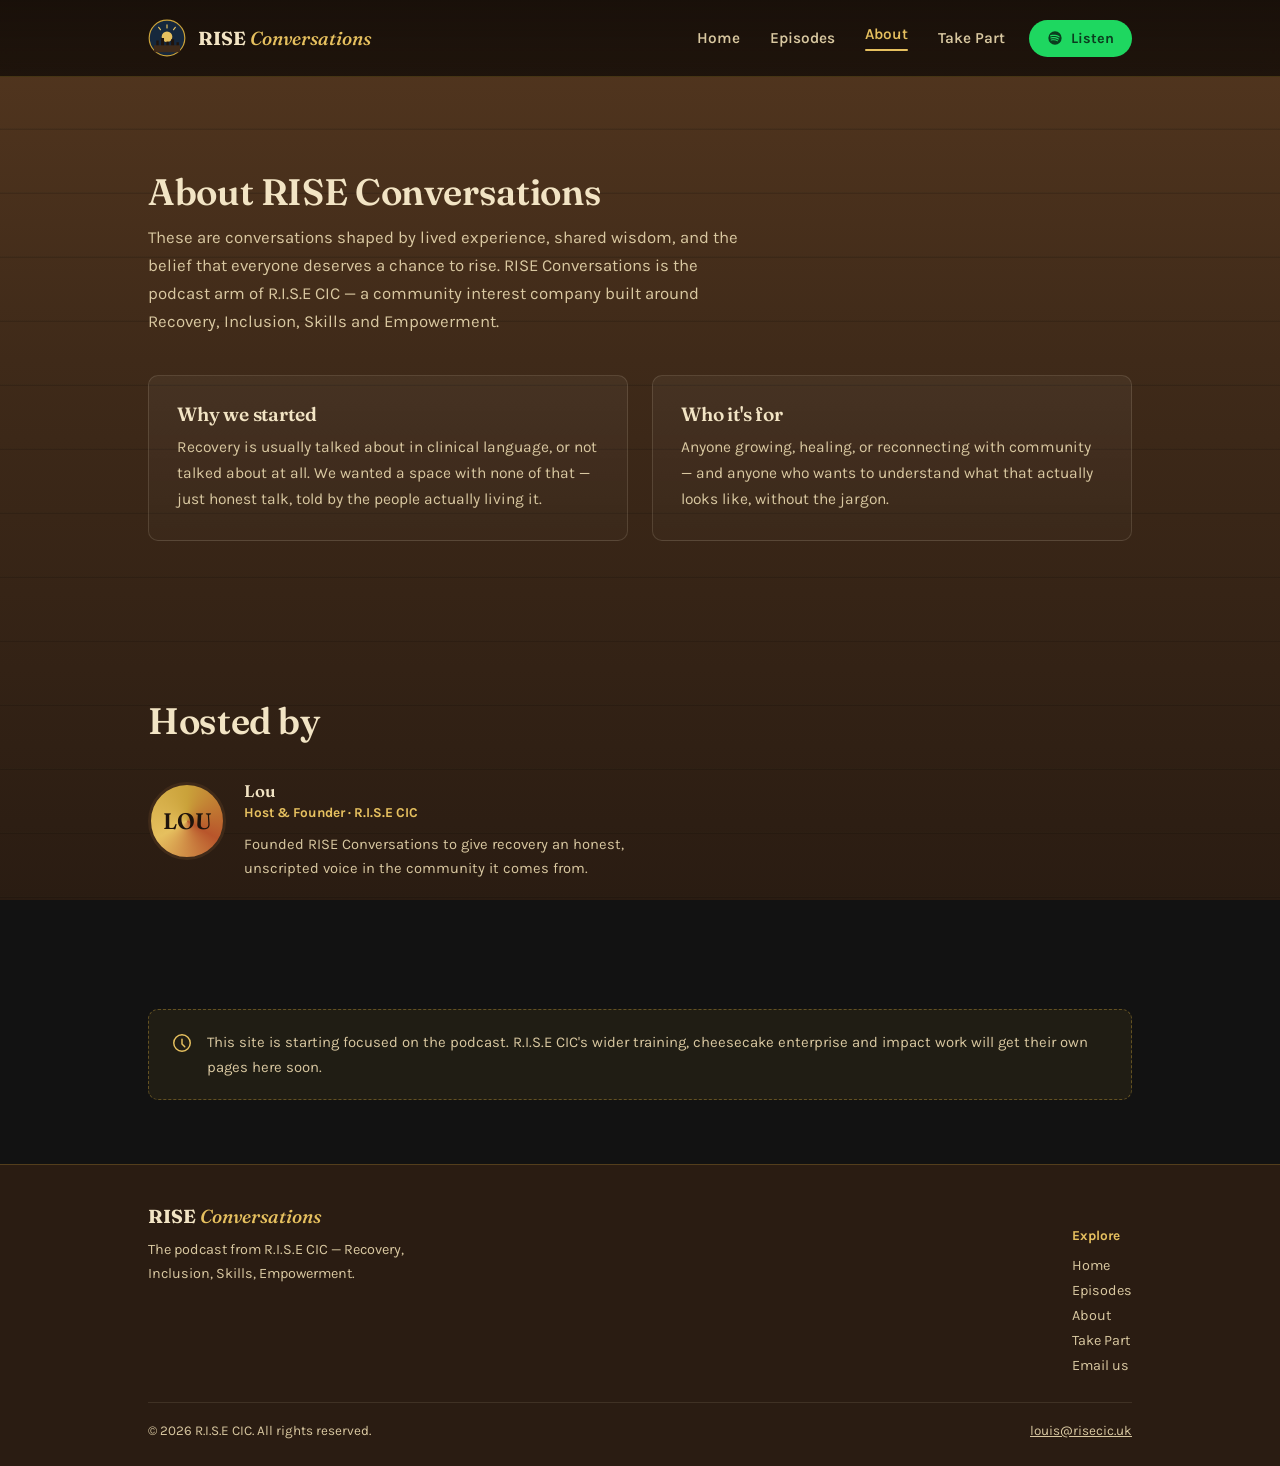
==== about/index.html @ b3a5d490 "Update podcast description to remove funding request and add Samaritans contact details (6aaffca33a9" ====
<!DOCTYPE html>
<html lang="en" style="color-scheme: dark;">
<head>
<meta charset="UTF-8">
<meta name="viewport" content="width=device-width, initial-scale=1, viewport-fit=cover">
<title>About — RISE Conversations</title>
<meta name="description" content="About RISE Conversations, the podcast from R.I.S.E CIC — why we started it, who it is for, and who hosts it.">
<meta property="og:type" content="website">
<meta property="og:title" content="About — RISE Conversations">
<meta property="og:description" content="About RISE Conversations, the podcast from R.I.S.E CIC — why we started it, who it is for, and who hosts it.">
<link rel="preconnect" href="https://fonts.googleapis.com">
<link rel="preconnect" href="https://fonts.gstatic.com" crossorigin>
<link href="https://fonts.googleapis.com/css2?family=Fraunces:opsz,wght@9..144,400;9..144,500;9..144,600;9..144,700&family=Karla:wght@400;500;600;700&display=swap" rel="stylesheet">
<link rel="stylesheet" href="/assets/site.css">
</head>
<body>

<header class="topnav">
  <div class="container nav-row">
    <a class="brandmark" href="/" aria-label="RISE Conversations home">
      <svg viewBox="0 0 64 64" fill="none" xmlns="http://www.w3.org/2000/svg" aria-hidden="true">
        <circle cx="32" cy="32" r="30" fill="#16283d" stroke="#caa23a" stroke-width="2"/>
        <circle cx="32" cy="30" r="9" fill="#e6c05f"/>
        <g stroke="#e6c05f" stroke-width="2" stroke-linecap="round">
          <line x1="32" y1="10" x2="32" y2="15"/><line x1="18" y1="14" x2="21" y2="18"/><line x1="46" y1="14" x2="43" y2="18"/>
        </g>
        <path d="M10 44 h44 v10 a2 2 0 0 1 -2 2 h-40 a2 2 0 0 1 -2 -2 z" fill="#3f2a19"/>
        <path d="M14 44 v-8 h4 v8 M22 44 v-12 h5 v12 M31 44 v-6 h4 v6 M39 44 v-10 h5 v10 M48 44 v-5 h4 v5" fill="#20140c"/>
      </svg>
      <span class="brand-word">RISE <em>Conversations</em></span>
    </a>
    <button class="burger" id="burgerBtn" aria-label="Open menu" aria-expanded="false"><span></span><span></span><span></span></button>
    <nav class="links" id="navLinks" aria-label="Main">
      <a class="navlink" href="/">Home</a>
      <a class="navlink" href="/episodes/">Episodes</a>
      <a class="navlink" href="/about/" aria-current="page">About</a>
      <a class="navlink" href="/take-part/">Take Part</a>
      <a class="nav-cta" href="/episodes/">
        <svg width="16" height="16" viewBox="0 0 24 24" fill="currentColor"><path d="M12 2a10 10 0 1 0 0 20 10 10 0 0 0 0-20zm4.6 14.5c-.2.3-.6.4-.9.2-2.5-1.5-5.6-1.8-9.3-1-.4.1-.7-.2-.8-.5-.1-.4.2-.7.5-.8 4-.9 7.5-.5 10.3 1.2.3.2.4.6.2.9zm1.2-2.7c-.2.4-.7.5-1.1.3-2.9-1.8-7.3-2.3-10.7-1.3-.4.1-.9-.1-1-.5-.1-.4.1-.9.5-1 3.9-1.2 8.7-.6 12 1.4.4.2.5.7.3 1.1zm.1-2.8C14.2 8.9 8.9 8.7 5.7 9.7c-.5.2-1-.1-1.2-.6-.2-.5.1-1 .6-1.2 3.7-1.1 9.6-.9 13.4 1.4.5.3.6.9.3 1.4-.3.4-.9.5-1.4.3z"/></svg>
        Listen
      </a>
    </nav>
  </div>
</header>

<main>
<div class="page" data-page="about">
<section>
    <div class="container">
      <div class="section-head">
        <h2>About RISE Conversations</h2>
        <p class="measure">These are conversations shaped by lived experience, shared wisdom, and the belief that everyone deserves a chance to rise. RISE Conversations is the podcast arm of R.I.S.E CIC — a community interest company built around Recovery, Inclusion, Skills and Empowerment.</p>
      </div>
      <div class="grid-2">
        <div class="card">
          <h3>Why we started</h3>
          <p>Recovery is usually talked about in clinical language, or not talked about at all. We wanted a space with none of that — just honest talk, told by the people actually living it.</p>
        </div>
        <div class="card">
          <h3>Who it's for</h3>
          <p>Anyone growing, healing, or reconnecting with community — and anyone who wants to understand what that actually looks like, without the jargon.</p>
        </div>
      </div>
    </div>
  </section>

  <section class="section-tight">
    <div class="container">
      <div class="section-head"><h2>Hosted by</h2></div>
      <div class="team-grid single">
        <div class="team-card">
          <div class="avatar">LOU</div>
          <div>
            <h4>Lou</h4>
            <p class="role">Host &amp; Founder · R.I.S.E CIC</p>
            <p class="bio">Founded RISE Conversations to give recovery an honest, unscripted voice in the community it comes from.</p>
          </div>
        </div>
      </div>
    </div>
  </section>

  <section class="section-tight">
    <div class="container">
      <div class="roadmap-note">
        <svg viewBox="0 0 24 24" fill="none" stroke="currentColor" stroke-width="1.6"><path d="M12 8v5l3 3M21 12a9 9 0 1 1-18 0 9 9 0 0 1 18 0z" stroke-linecap="round" stroke-linejoin="round"/></svg>
        <p>This site is starting focused on the podcast. R.I.S.E CIC's wider training, cheesecake enterprise and impact work will get their own pages here soon.</p>
      </div>
    </div>
  </section>
</div>
</main>

<footer>
  <div class="container">
    <div class="footer-top">
      <div class="footer-brand">
        <span class="brand-word">RISE <em>Conversations</em></span>
        <p>The podcast from R.I.S.E CIC — Recovery, Inclusion, Skills, Empowerment.</p>
      </div>
      <div class="footer-col">
        <h5>Explore</h5>
        <a href="/">Home</a>
        <a href="/episodes/">Episodes</a>
        <a href="/about/">About</a>
        <a href="/take-part/">Take Part</a>
        <a href="mailto:louis@risecic.uk">Email us</a>
      </div>
    </div>
    <div class="footer-bottom">
      <span>© 2026 R.I.S.E CIC. All rights reserved.</span>
      <a href="mailto:louis@risecic.uk" style="color:inherit;">louis@risecic.uk</a>
    </div>
  </div>
</footer>

<script src="/assets/site.js"></script>
</body>
</html>
---- assets/site.css ----
:root{
    --wood-1:#2a1c12; --wood-2:#3f2a19; --wood-3:#54371f;
    --cream:#f2e4c4; --cream-dim:#d9c8a1;
    --gold:#caa23a; --gold-bright:#e6c05f;
    --navy:#16283d; --navy-2:#1f3c5c;
    --ember:#b8552b; --ember-bright:#d97a44;
    --ink:#20140c; --paper:#f7f0dd; --paper-ink:#2b2015;
    --radius-s:4px; --radius-m:10px;
    --serif:'Fraunces', Georgia, 'Times New Roman', serif;
    --sans:'Karla', -apple-system, BlinkMacSystemFont, 'Segoe UI', sans-serif;
    --maxw:1080px;
  }
  *,*::before,*::after{box-sizing:border-box;}
  html{scroll-behavior:smooth; scroll-padding-top: calc(84px + env(safe-area-inset-top,0px));}
  body{
    margin:0; font-family:var(--sans); color:var(--cream);
    background-image:
      repeating-linear-gradient(180deg, rgba(0,0,0,0.14) 0 2px, transparent 2px 64px),
      repeating-linear-gradient(180deg, rgba(255,205,120,0.035) 0 1px, transparent 1px 64px),
      linear-gradient(180deg, var(--wood-3), var(--wood-2) 40%, var(--wood-1));
    background-attachment:fixed;
    padding-top: env(safe-area-inset-top,0px);
    padding-bottom: env(safe-area-inset-bottom,0px);
    -webkit-font-smoothing:antialiased;
  }
  img{max-width:100%; display:block;}
  a{color:inherit;}
  button{font-family:inherit;}
  ::selection{background:var(--gold); color:var(--ink);}
  h1,h2,h3,h4{font-family:var(--serif); font-weight:600; line-height:1.1; margin:0; color:var(--cream); letter-spacing:-0.01em;}
  p{margin:0; line-height:1.65;}
  .measure{max-width:60ch;}
  .container{max-width:var(--maxw); margin:0 auto; padding:0 clamp(20px,5vw,48px);}

  header.topnav{
    position:fixed; top:0; left:0; right:0; z-index:100;
    padding-top:env(safe-area-inset-top,0px);
    background:linear-gradient(180deg, rgba(20,13,8,0.92), rgba(20,13,8,0.82));
    backdrop-filter:blur(8px); border-bottom:1px solid rgba(202,162,58,0.25);
  }
  .nav-row{display:flex; align-items:center; justify-content:space-between; height:76px;}
  .brandmark{display:flex; align-items:center; gap:12px; background:none; border:none; cursor:pointer; text-decoration:none;}
  .brandmark svg{width:38px; height:38px; flex:none;}
  .brand-word{font-family:var(--serif); font-weight:700; font-size:1.18rem; color:var(--cream);}
  .brand-word em{font-style:italic; color:var(--gold-bright); font-weight:500;}

  nav.links{display:flex; align-items:center; gap:2px;}
  nav.links a.navlink{
    background:none; border:none; color:var(--cream-dim); text-decoration:none; font-size:0.96rem; font-weight:600;
    padding:10px 14px; border-radius:var(--radius-s); cursor:pointer; transition:color .15s,background .15s;
  }
  nav.links a.navlink:hover{color:var(--cream); background:rgba(255,255,255,0.06);}
  nav.links a.navlink[aria-current="page"]{color:var(--gold-bright);}
  nav.links a.navlink[aria-current="page"]::after{content:""; display:block; height:2px; margin-top:6px; border-radius:2px; background:var(--gold-bright);}
  .nav-cta{background:#1ed760; color:#0b3d1f; border:none; text-decoration:none; padding:10px 18px; border-radius:20px; font-weight:700; font-size:0.9rem; cursor:pointer; margin-left:8px; display:inline-flex; align-items:center; gap:8px; transition:transform .15s, background .15s;}
  .nav-cta:hover{transform:translateY(-1px); background:#23e46a;}
  .burger{display:none; background:none; border:none; padding:8px; cursor:pointer;}
  .burger span{display:block; width:24px; height:2px; background:var(--cream); margin:5px 0; border-radius:2px;}
  @media (max-width:860px){
    nav.links{position:fixed; top:76px; left:0; right:0; bottom:0; background:var(--wood-1); flex-direction:column; align-items:stretch; padding:16px; gap:4px; transform:translateX(100%); transition:transform .25s ease; overflow-y:auto;}
    nav.links.open{transform:translateX(0);}
    nav.links a.navlink{text-align:left; padding:14px 12px; font-size:1.05rem;}
    .nav-cta{margin:10px 12px 0; justify-content:center;}
    .burger{display:block;}
  }

  main{padding-top:76px;}
  .page{display:block; animation:fadein .35s ease;}
  @keyframes fadein{from{opacity:0; transform:translateY(6px);} to{opacity:1; transform:translateY(0);}}
  section{padding:clamp(48px,8vw,96px) 0;}
  .section-tight{padding:clamp(36px,6vw,64px) 0;}

  .eyebrow-mission{display:flex; flex-wrap:wrap; gap:10px 18px; align-items:center; font-weight:700; font-size:0.96rem; color:var(--gold-bright);}
  .eyebrow-mission .dot{color:var(--ember-bright); font-weight:400;}

  .hero{display:grid; grid-template-columns:1.1fr 0.9fr; gap:52px; align-items:center; padding-top:clamp(48px,8vw,96px);}
  @media (max-width:880px){ .hero{grid-template-columns:1fr; text-align:center;} .hero .eyebrow-mission{justify-content:center;} }
  .hero h1{font-size:clamp(2.2rem,4.4vw,3.3rem); margin-top:16px;}
  .hero .sub{margin-top:18px; font-size:1.1rem; color:var(--cream-dim);}
  .hero .sub2{margin-top:14px; font-size:1rem; color:var(--cream-dim); font-style:italic;}
  .cta-row{display:flex; flex-wrap:wrap; gap:14px; margin-top:30px;}
  @media (max-width:880px){ .cta-row{justify-content:center;} }

  .btn{display:inline-flex; align-items:center; gap:9px; padding:14px 24px; border-radius:var(--radius-s); font-weight:700; font-size:1rem; text-decoration:none; border:none; cursor:pointer; transition:transform .15s,background .15s,box-shadow .15s;}
  .btn-spotify{background:#1ed760; color:#0b3d1f; border-radius:26px;}
  .btn-spotify:hover{background:#23e46a; transform:translateY(-2px);}
  .btn-outline{background:transparent; color:var(--cream); border:1.5px solid rgba(242,228,196,0.45);}
  .btn-outline:hover{border-color:var(--gold-bright); color:var(--gold-bright);}
  .btn-navy{background:var(--navy-2); color:var(--cream);}
  .btn-navy:hover{background:#2a4d74; transform:translateY(-2px);}

  .emblem-wrap{display:flex; justify-content:center;}
  .emblem-wrap svg{width:min(340px,78vw); height:auto;}

  .band{background:var(--navy); border-top:1px solid rgba(202,162,58,0.35); border-bottom:1px solid rgba(202,162,58,0.35); padding:16px 0;}
  .band .container{display:flex; flex-wrap:wrap; justify-content:center; gap:10px 20px; font-family:var(--serif); font-weight:600; font-size:0.98rem; text-align:center;}
  .band .container span.sep{color:var(--gold);}

  .section-head{max-width:620px; margin-bottom:40px;}
  .section-head h2{font-size:clamp(1.7rem,3vw,2.3rem);}
  .section-head p{margin-top:12px; color:var(--cream-dim); font-size:1.05rem;}

  .grid-3{display:grid; grid-template-columns:repeat(3,1fr); gap:24px;}
  .grid-2{display:grid; grid-template-columns:repeat(2,1fr); gap:24px;}
  @media (max-width:800px){ .grid-3{grid-template-columns:1fr;} .grid-2{grid-template-columns:1fr;} }

  .card{background:linear-gradient(180deg, rgba(255,255,255,0.045), rgba(255,255,255,0.015)); border:1px solid rgba(242,228,196,0.14); border-radius:var(--radius-m); padding:28px;}
  .card h3{font-size:1.2rem; margin-bottom:10px;}
  .card p{color:var(--cream-dim); font-size:0.97rem;}

  .quote-card{background:var(--wood-1); border:1px solid rgba(202,162,58,0.22); border-radius:var(--radius-m); padding:30px;}
  .quote-card p.quote{font-family:var(--serif); font-style:italic; font-size:1.15rem; color:var(--paper); line-height:1.5;}

  .player{background:var(--navy); border-radius:var(--radius-m); padding:26px; border:1px solid rgba(202,162,58,0.3);}
  .player-top{display:flex; align-items:center; gap:16px;}
  .play-btn{width:54px; height:54px; border-radius:50%; text-decoration:none; background:var(--ember); border:none; color:var(--paper); display:flex; align-items:center; justify-content:center; cursor:pointer; flex:none; transition:background .15s, transform .15s;}
  .play-btn:hover{background:var(--ember-bright); transform:scale(1.05);}
  .player-meta .live{font-size:0.76rem; font-weight:700; color:var(--ember-bright); letter-spacing:0.06em;}
  .player-meta h4{font-size:1.1rem; margin-top:2px;}
  .player-meta p{font-size:0.87rem; color:var(--cream-dim);}
  .waveform{display:flex; align-items:flex-end; gap:3px; height:32px; margin-top:18px;}
  .waveform span{width:4px; background:var(--gold); opacity:0.55; border-radius:2px;}

  .episode-card{
    display:grid; grid-template-columns:64px 1fr auto; gap:18px; align-items:center;
    padding:20px; border-radius:var(--radius-m); background:rgba(255,255,255,0.035);
    border:1px solid rgba(242,228,196,0.12); margin-bottom:12px;
  }
  @media (max-width:640px){ .episode-card{grid-template-columns:48px 1fr; grid-template-areas:"art title" "art actions";} }
  .ep-num{font-family:var(--serif); font-size:1.7rem; color:var(--gold-bright); text-align:center;}
  .ep-num.intro{font-family:var(--sans); font-size:0.8rem; font-weight:700; letter-spacing:0.08em; text-transform:uppercase;}
  .ep-title{font-weight:700; font-size:1.05rem;}
  .ep-desc{font-size:0.92rem; color:var(--cream-dim); margin-top:4px;}
  .ep-meta{font-size:0.82rem; color:var(--gold-bright); margin-top:6px;}
  .ep-actions{display:flex; gap:10px; align-items:center;}
  .ep-play{width:40px; height:40px; border-radius:50%; background:var(--ember); border:none; color:var(--paper); cursor:pointer; display:flex; align-items:center; justify-content:center; flex:none; text-decoration:none;}
  .ep-play:hover{background:var(--ember-bright);}

  .paper{background:var(--paper); color:var(--paper-ink); border-radius:var(--radius-m);}
  .paper h2, .paper h3{color:var(--paper-ink);}
  .paper p{color:#4a3d2c;}

  .team-grid{display:grid; grid-template-columns:repeat(2,1fr); gap:26px;}
  .team-grid.single{grid-template-columns:minmax(0,520px);}
  @media (max-width:700px){ .team-grid{grid-template-columns:1fr;} }
  .team-card{display:flex; gap:18px; align-items:flex-start;}
  .avatar{width:78px; height:78px; border-radius:50%; flex:none; display:flex; align-items:center; justify-content:center; font-family:var(--serif); font-size:1.4rem; font-weight:600; color:var(--ink); background:conic-gradient(var(--gold), var(--ember), var(--gold-bright), var(--gold)); border:3px solid var(--wood-2);}
  .team-card h4{font-size:1.05rem;}
  .team-card .role{color:var(--gold-bright); font-size:0.85rem; font-weight:700; margin-top:2px;}
  .team-card p.bio{margin-top:8px; font-size:0.92rem; color:var(--cream-dim);}

  footer{background:var(--wood-1); border-top:1px solid rgba(202,162,58,0.25); padding:40px 0 28px;}
  .footer-top{display:flex; flex-wrap:wrap; justify-content:space-between; gap:28px; padding-bottom:24px; border-bottom:1px solid rgba(242,228,196,0.1);}
  .footer-brand p{color:var(--cream-dim); font-size:0.9rem; margin-top:10px; max-width:320px;}
  .footer-col h5{font-size:0.85rem; color:var(--gold-bright); font-weight:700; margin-bottom:10px;}
  .footer-col a{display:block; color:var(--cream-dim); font-size:0.9rem; padding:4px 0; text-decoration:none;}
  .footer-col a:hover{color:var(--cream); text-decoration:underline;}
  .footer-bottom{display:flex; justify-content:space-between; flex-wrap:wrap; gap:10px; padding-top:20px; font-size:0.84rem; color:var(--cream-dim);}

  .steps{list-style:none; margin:0; padding:0; display:grid; gap:14px;}
  .step{display:grid; grid-template-columns:auto 1fr; gap:18px; align-items:flex-start; background:rgba(255,255,255,0.035); border:1px solid rgba(242,228,196,0.12); border-radius:var(--radius-m); padding:22px 24px;}
  .step-num{width:38px; height:38px; border-radius:50%; flex:none; display:flex; align-items:center; justify-content:center; font-family:var(--serif); font-weight:700; font-size:1.05rem; color:var(--ink); background:var(--gold-bright);}
  .step h4{font-size:1.05rem;}
  .step p{margin-top:6px; font-size:0.95rem; color:var(--cream-dim);}
  @media (max-width:640px){ .step{gap:14px; padding:20px;} }

  .roadmap-note{display:flex; gap:14px; align-items:flex-start; background:rgba(202,162,58,0.08); border:1px dashed rgba(202,162,58,0.4); border-radius:var(--radius-m); padding:20px 22px;}
  .roadmap-note svg{flex:none; width:22px; height:22px; color:var(--gold-bright); margin-top:2px;}
  .roadmap-note p{font-size:0.93rem; color:var(--cream-dim);}
  .roadmap-note p a{color:var(--gold-bright); font-weight:700; text-decoration:none; white-space:nowrap;}
  .roadmap-note p a:hover{text-decoration:underline;}

  :focus-visible{outline:2px solid var(--gold-bright); outline-offset:2px;}
  @media (prefers-reduced-motion:reduce){ *{animation-duration:.01ms !important; transition-duration:.01ms !important;} html{scroll-behavior:auto;} }
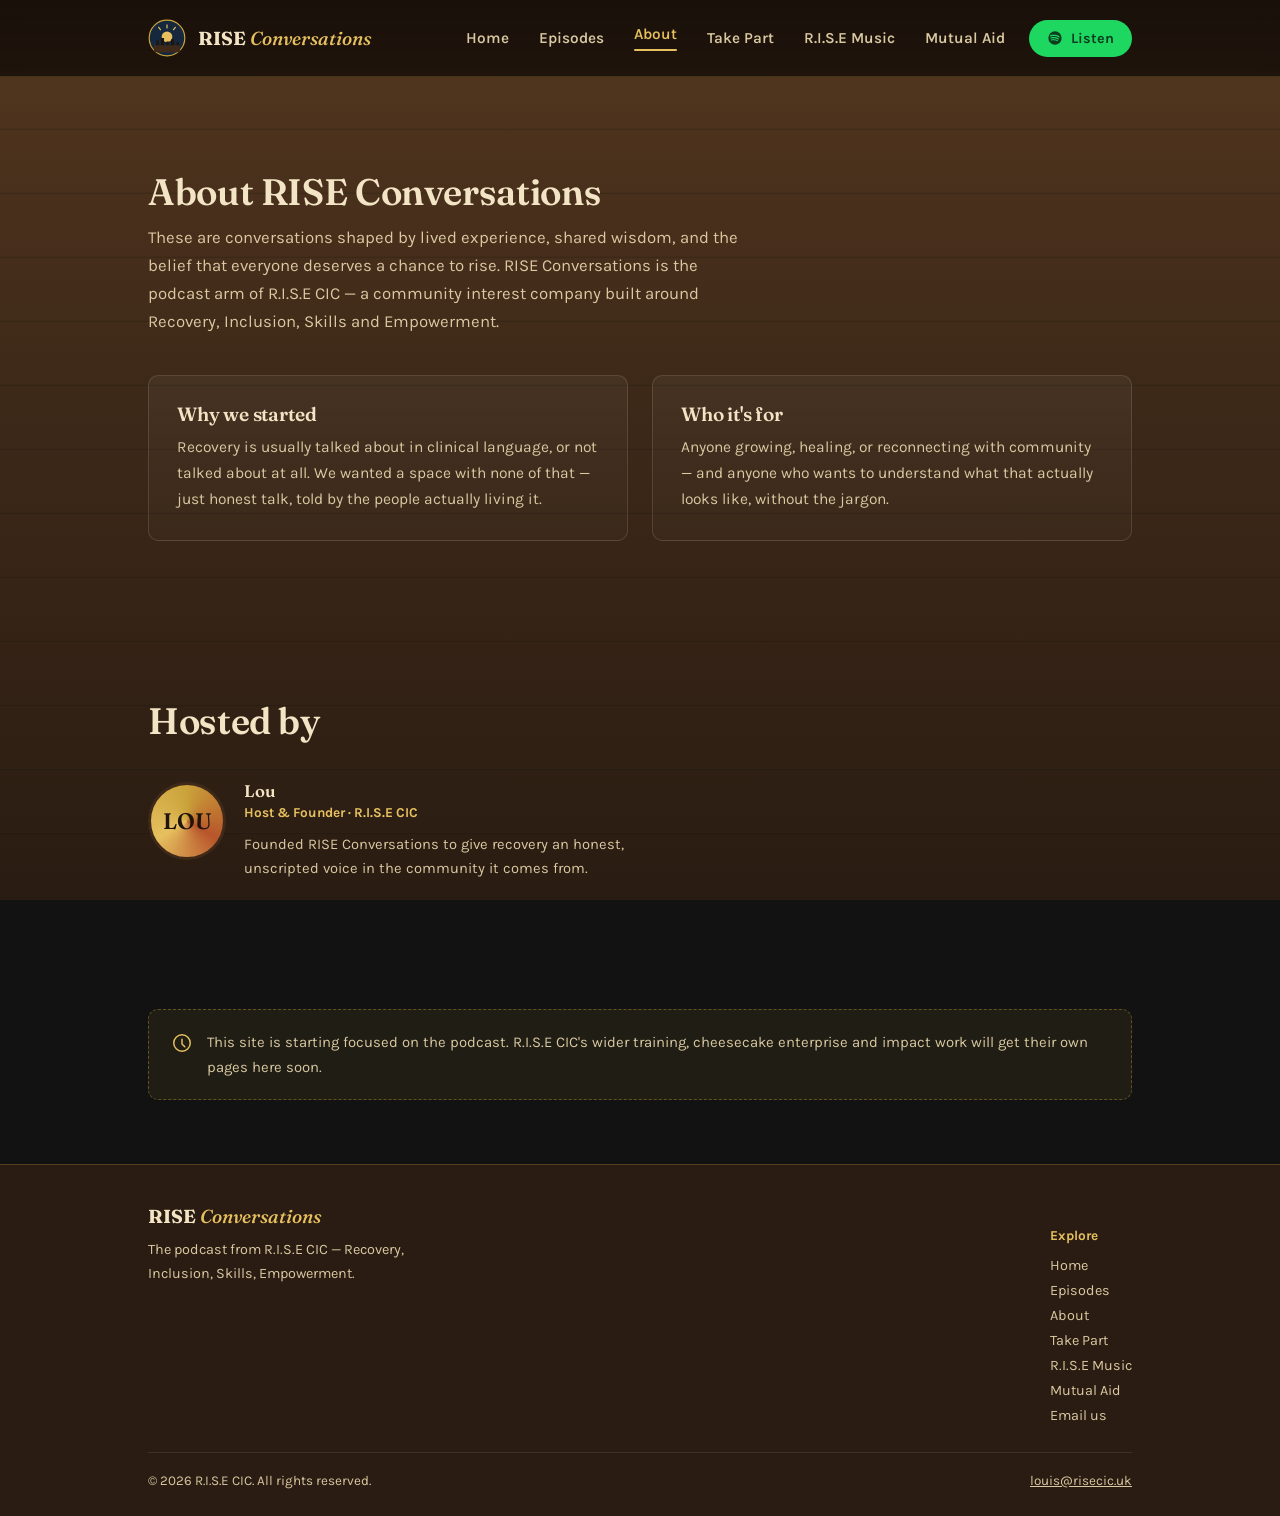
==== commit fc3d5a52: "Add a "Mutual Aid" page with addiction recovery and support links (6ab51074c9870a41269d74d8)" ====
--- a/about/index.html
+++ b/about/index.html
@@ -35,6 +35,8 @@
       <a class="navlink" href="/episodes/">Episodes</a>
       <a class="navlink" href="/about/" aria-current="page">About</a>
       <a class="navlink" href="/take-part/">Take Part</a>
+      <a class="navlink" href="/rise-music/">R.I.S.E Music</a>
+      <a class="navlink" href="/mutual-aid/">Mutual Aid</a>
       <a class="nav-cta" href="/episodes/">
         <svg width="16" height="16" viewBox="0 0 24 24" fill="currentColor"><path d="M12 2a10 10 0 1 0 0 20 10 10 0 0 0 0-20zm4.6 14.5c-.2.3-.6.4-.9.2-2.5-1.5-5.6-1.8-9.3-1-.4.1-.7-.2-.8-.5-.1-.4.2-.7.5-.8 4-.9 7.5-.5 10.3 1.2.3.2.4.6.2.9zm1.2-2.7c-.2.4-.7.5-1.1.3-2.9-1.8-7.3-2.3-10.7-1.3-.4.1-.9-.1-1-.5-.1-.4.1-.9.5-1 3.9-1.2 8.7-.6 12 1.4.4.2.5.7.3 1.1zm.1-2.8C14.2 8.9 8.9 8.7 5.7 9.7c-.5.2-1-.1-1.2-.6-.2-.5.1-1 .6-1.2 3.7-1.1 9.6-.9 13.4 1.4.5.3.6.9.3 1.4-.3.4-.9.5-1.4.3z"/></svg>
         Listen
@@ -104,6 +106,8 @@
         <a href="/episodes/">Episodes</a>
         <a href="/about/">About</a>
         <a href="/take-part/">Take Part</a>
+        <a href="/rise-music/">R.I.S.E Music</a>
+        <a href="/mutual-aid/">Mutual Aid</a>
         <a href="mailto:louis@risecic.uk">Email us</a>
       </div>
     </div>
--- a/assets/site.css
+++ b/assets/site.css
@@ -121,6 +121,12 @@
   .waveform{display:flex; align-items:flex-end; gap:3px; height:32px; margin-top:18px;}
   .waveform span{width:4px; background:var(--gold); opacity:0.55; border-radius:2px;}
 
+  .sc-embed{background:var(--navy); border:1px solid rgba(202,162,58,0.3); border-radius:var(--radius-m); padding:14px;}
+  .sc-embed iframe{display:block; width:100%; border:0; border-radius:var(--radius-s);}
+  .sc-credit{margin-top:10px; font-size:0.78rem; color:var(--cream-dim); overflow:hidden; white-space:nowrap; text-overflow:ellipsis;}
+  .sc-credit a{color:var(--gold-bright); text-decoration:none;}
+  .sc-credit a:hover{text-decoration:underline;}
+
   .episode-card{
     display:grid; grid-template-columns:64px 1fr auto; gap:18px; align-items:center;
     padding:20px; border-radius:var(--radius-m); background:rgba(255,255,255,0.035);
@@ -170,5 +176,22 @@
   .roadmap-note p a{color:var(--gold-bright); font-weight:700; text-decoration:none; white-space:nowrap;}
   .roadmap-note p a:hover{text-decoration:underline;}
 
+  .resource-intro{padding-bottom:clamp(34px,5vw,54px);}
+  .resource-intro .section-head{margin-bottom:0; max-width:720px;}
+  .resource-kicker{display:inline-flex; align-items:center; gap:10px; margin-bottom:16px; color:var(--gold-bright); font-size:.82rem; font-weight:700; letter-spacing:.1em; text-transform:uppercase;}
+  .resource-kicker::before{content:""; width:34px; height:1px; background:var(--gold);}
+  .resource-grid{display:grid; grid-template-columns:repeat(2,minmax(0,1fr)); gap:18px;}
+  .resource-card{position:relative; display:grid; grid-template-columns:42px 1fr auto; gap:18px; align-items:center; min-height:144px; padding:25px; overflow:hidden; color:inherit; text-decoration:none; background:linear-gradient(135deg,rgba(22,40,61,.92),rgba(31,60,92,.58)); border:1px solid rgba(202,162,58,.28); border-radius:var(--radius-m); transition:transform .2s ease,border-color .2s ease,background .2s ease;}
+  .resource-card::after{content:""; position:absolute; width:90px; height:90px; right:-48px; bottom:-52px; border:1px solid rgba(230,192,95,.18); border-radius:50%; transition:transform .25s ease;}
+  .resource-card:hover{transform:translateY(-3px); border-color:rgba(230,192,95,.7); background:linear-gradient(135deg,rgba(22,40,61,1),rgba(42,77,116,.72));}
+  .resource-card:hover::after{transform:scale(1.35);}
+  .resource-index{align-self:start; font-family:var(--serif); font-size:.9rem; color:var(--gold-bright); letter-spacing:.05em;}
+  .resource-copy h2{font-size:1.28rem;}
+  .resource-copy p{margin-top:7px; color:var(--cream-dim); font-size:.93rem; line-height:1.45;}
+  .resource-arrow{width:34px; height:34px; border:1px solid rgba(242,228,196,.24); border-radius:50%; display:grid; place-items:center; color:var(--gold-bright); transition:transform .2s ease,background .2s ease;}
+  .resource-card:hover .resource-arrow{transform:translate(2px,-2px); background:rgba(202,162,58,.12);}
+  .resource-note{margin-top:26px; color:var(--cream-dim); font-size:.9rem;}
+  @media (max-width:760px){.resource-grid{grid-template-columns:1fr;}.resource-card{min-height:0; grid-template-columns:34px 1fr auto; padding:22px 20px; gap:12px;}}
+
   :focus-visible{outline:2px solid var(--gold-bright); outline-offset:2px;}
   @media (prefers-reduced-motion:reduce){ *{animation-duration:.01ms !important; transition-duration:.01ms !important;} html{scroll-behavior:auto;} }
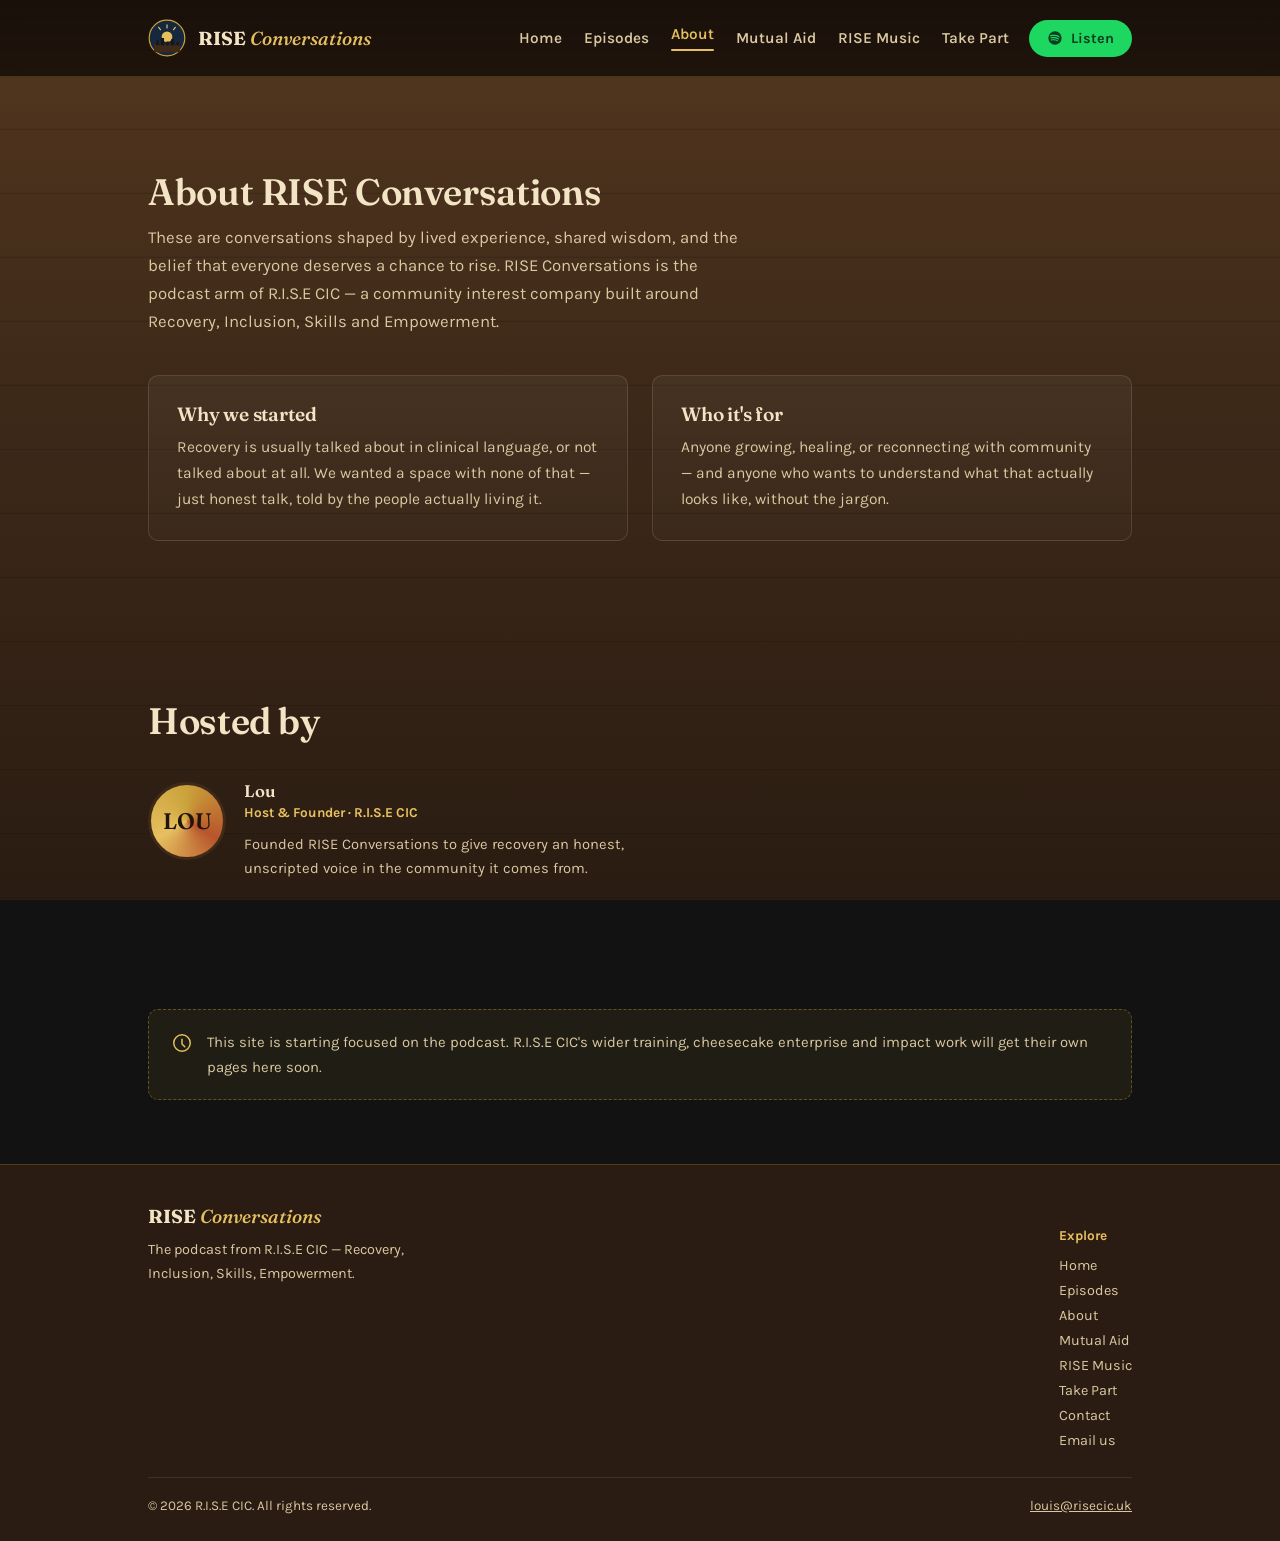
==== commit de794a14: "Readd removed pages and add Samaritans and crisis support to mutual aid list (6ab55a6ad312ba0ea538a9" ====
--- a/about/index.html
+++ b/about/index.html
@@ -34,9 +34,9 @@
       <a class="navlink" href="/">Home</a>
       <a class="navlink" href="/episodes/">Episodes</a>
       <a class="navlink" href="/about/" aria-current="page">About</a>
+      <a class="navlink" href="/mutual-aid/">Mutual Aid</a>
+      <a class="navlink" href="/rise-music/">RISE Music</a>
       <a class="navlink" href="/take-part/">Take Part</a>
-      <a class="navlink" href="/rise-music/">R.I.S.E Music</a>
-      <a class="navlink" href="/mutual-aid/">Mutual Aid</a>
       <a class="nav-cta" href="/episodes/">
         <svg width="16" height="16" viewBox="0 0 24 24" fill="currentColor"><path d="M12 2a10 10 0 1 0 0 20 10 10 0 0 0 0-20zm4.6 14.5c-.2.3-.6.4-.9.2-2.5-1.5-5.6-1.8-9.3-1-.4.1-.7-.2-.8-.5-.1-.4.2-.7.5-.8 4-.9 7.5-.5 10.3 1.2.3.2.4.6.2.9zm1.2-2.7c-.2.4-.7.5-1.1.3-2.9-1.8-7.3-2.3-10.7-1.3-.4.1-.9-.1-1-.5-.1-.4.1-.9.5-1 3.9-1.2 8.7-.6 12 1.4.4.2.5.7.3 1.1zm.1-2.8C14.2 8.9 8.9 8.7 5.7 9.7c-.5.2-1-.1-1.2-.6-.2-.5.1-1 .6-1.2 3.7-1.1 9.6-.9 13.4 1.4.5.3.6.9.3 1.4-.3.4-.9.5-1.4.3z"/></svg>
         Listen
@@ -105,9 +105,10 @@
         <a href="/">Home</a>
         <a href="/episodes/">Episodes</a>
         <a href="/about/">About</a>
+        <a href="/mutual-aid/">Mutual Aid</a>
+        <a href="/rise-music/">RISE Music</a>
         <a href="/take-part/">Take Part</a>
-        <a href="/rise-music/">R.I.S.E Music</a>
-        <a href="/mutual-aid/">Mutual Aid</a>
+        <a href="/contact/">Contact</a>
         <a href="mailto:louis@risecic.uk">Email us</a>
       </div>
     </div>
--- a/assets/site.css
+++ b/assets/site.css
@@ -47,7 +47,7 @@
   nav.links{display:flex; align-items:center; gap:2px;}
   nav.links a.navlink{
     background:none; border:none; color:var(--cream-dim); text-decoration:none; font-size:0.96rem; font-weight:600;
-    padding:10px 14px; border-radius:var(--radius-s); cursor:pointer; transition:color .15s,background .15s;
+    padding:10px 10px; border-radius:var(--radius-s); cursor:pointer; transition:color .15s,background .15s;
   }
   nav.links a.navlink:hover{color:var(--cream); background:rgba(255,255,255,0.06);}
   nav.links a.navlink[aria-current="page"]{color:var(--gold-bright);}
@@ -121,12 +121,6 @@
   .waveform{display:flex; align-items:flex-end; gap:3px; height:32px; margin-top:18px;}
   .waveform span{width:4px; background:var(--gold); opacity:0.55; border-radius:2px;}
 
-  .sc-embed{background:var(--navy); border:1px solid rgba(202,162,58,0.3); border-radius:var(--radius-m); padding:14px;}
-  .sc-embed iframe{display:block; width:100%; border:0; border-radius:var(--radius-s);}
-  .sc-credit{margin-top:10px; font-size:0.78rem; color:var(--cream-dim); overflow:hidden; white-space:nowrap; text-overflow:ellipsis;}
-  .sc-credit a{color:var(--gold-bright); text-decoration:none;}
-  .sc-credit a:hover{text-decoration:underline;}
-
   .episode-card{
     display:grid; grid-template-columns:64px 1fr auto; gap:18px; align-items:center;
     padding:20px; border-radius:var(--radius-m); background:rgba(255,255,255,0.035);
@@ -176,22 +170,26 @@
   .roadmap-note p a{color:var(--gold-bright); font-weight:700; text-decoration:none; white-space:nowrap;}
   .roadmap-note p a:hover{text-decoration:underline;}
 
-  .resource-intro{padding-bottom:clamp(34px,5vw,54px);}
-  .resource-intro .section-head{margin-bottom:0; max-width:720px;}
-  .resource-kicker{display:inline-flex; align-items:center; gap:10px; margin-bottom:16px; color:var(--gold-bright); font-size:.82rem; font-weight:700; letter-spacing:.1em; text-transform:uppercase;}
-  .resource-kicker::before{content:""; width:34px; height:1px; background:var(--gold);}
+  .page-intro{padding-top:clamp(52px,8vw,92px); padding-bottom:clamp(34px,5vw,54px);}
+  .page-intro .kicker{color:var(--gold-bright); font-weight:700; letter-spacing:.08em; text-transform:uppercase; font-size:.8rem;}
+  .page-intro h1{font-size:clamp(2.35rem,5vw,4rem); margin-top:12px; max-width:780px;}
+  .page-intro>p:last-child{color:var(--cream-dim); font-size:1.08rem; max-width:680px; margin-top:18px;}
   .resource-grid{display:grid; grid-template-columns:repeat(2,minmax(0,1fr)); gap:18px;}
-  .resource-card{position:relative; display:grid; grid-template-columns:42px 1fr auto; gap:18px; align-items:center; min-height:144px; padding:25px; overflow:hidden; color:inherit; text-decoration:none; background:linear-gradient(135deg,rgba(22,40,61,.92),rgba(31,60,92,.58)); border:1px solid rgba(202,162,58,.28); border-radius:var(--radius-m); transition:transform .2s ease,border-color .2s ease,background .2s ease;}
-  .resource-card::after{content:""; position:absolute; width:90px; height:90px; right:-48px; bottom:-52px; border:1px solid rgba(230,192,95,.18); border-radius:50%; transition:transform .25s ease;}
-  .resource-card:hover{transform:translateY(-3px); border-color:rgba(230,192,95,.7); background:linear-gradient(135deg,rgba(22,40,61,1),rgba(42,77,116,.72));}
-  .resource-card:hover::after{transform:scale(1.35);}
-  .resource-index{align-self:start; font-family:var(--serif); font-size:.9rem; color:var(--gold-bright); letter-spacing:.05em;}
-  .resource-copy h2{font-size:1.28rem;}
-  .resource-copy p{margin-top:7px; color:var(--cream-dim); font-size:.93rem; line-height:1.45;}
-  .resource-arrow{width:34px; height:34px; border:1px solid rgba(242,228,196,.24); border-radius:50%; display:grid; place-items:center; color:var(--gold-bright); transition:transform .2s ease,background .2s ease;}
-  .resource-card:hover .resource-arrow{transform:translate(2px,-2px); background:rgba(202,162,58,.12);}
-  .resource-note{margin-top:26px; color:var(--cream-dim); font-size:.9rem;}
-  @media (max-width:760px){.resource-grid{grid-template-columns:1fr;}.resource-card{min-height:0; grid-template-columns:34px 1fr auto; padding:22px 20px; gap:12px;}}
+  .resource-card{background:rgba(255,255,255,.035); border:1px solid rgba(242,228,196,.14); border-radius:var(--radius-m); padding:26px; display:flex; flex-direction:column; align-items:flex-start;}
+  .resource-card.urgent{border-color:rgba(217,122,68,.65); background:linear-gradient(135deg,rgba(184,85,43,.2),rgba(22,40,61,.35));}
+  .resource-card .resource-type{color:var(--gold-bright); font-size:.75rem; font-weight:700; letter-spacing:.08em; text-transform:uppercase;}
+  .resource-card h2{font-size:1.35rem; margin-top:8px;}
+  .resource-card p{color:var(--cream-dim); margin-top:10px; flex:1;}
+  .resource-card a.resource-link{display:inline-flex; margin-top:18px; color:var(--gold-bright); font-weight:700; text-decoration:none;}
+  .resource-card a.resource-link:hover{text-decoration:underline;}
+  .music-feature{display:grid; grid-template-columns:minmax(0,.8fr) minmax(0,1.2fr); gap:clamp(28px,6vw,72px); align-items:center;}
+  .record-mark{aspect-ratio:1; width:min(360px,80vw); border-radius:50%; margin:auto; display:grid; place-items:center; background:repeating-radial-gradient(circle at center,#20140c 0 7px,#302116 8px 10px); box-shadow:0 24px 55px rgba(0,0,0,.35);}
+  .record-mark::before{content:"RISE\A MUSIC"; white-space:pre; display:grid; place-items:center; text-align:center; width:38%; aspect-ratio:1; border-radius:50%; background:var(--gold-bright); color:var(--ink); font-family:var(--serif); font-weight:700; letter-spacing:.08em; line-height:1.1;}
+  .contact-panel{display:grid; grid-template-columns:1.1fr .9fr; gap:28px; align-items:start;}
+  .contact-list{display:grid; gap:12px; margin-top:22px;}
+  .contact-list a{display:flex; align-items:center; justify-content:space-between; gap:20px; padding:17px 18px; border:1px solid rgba(242,228,196,.16); border-radius:var(--radius-s); color:var(--cream); text-decoration:none; font-weight:700;}
+  .contact-list a:hover{border-color:var(--gold-bright); color:var(--gold-bright);}
+  @media(max-width:800px){.resource-grid,.music-feature,.contact-panel{grid-template-columns:1fr;}}
 
   :focus-visible{outline:2px solid var(--gold-bright); outline-offset:2px;}
   @media (prefers-reduced-motion:reduce){ *{animation-duration:.01ms !important; transition-duration:.01ms !important;} html{scroll-behavior:auto;} }
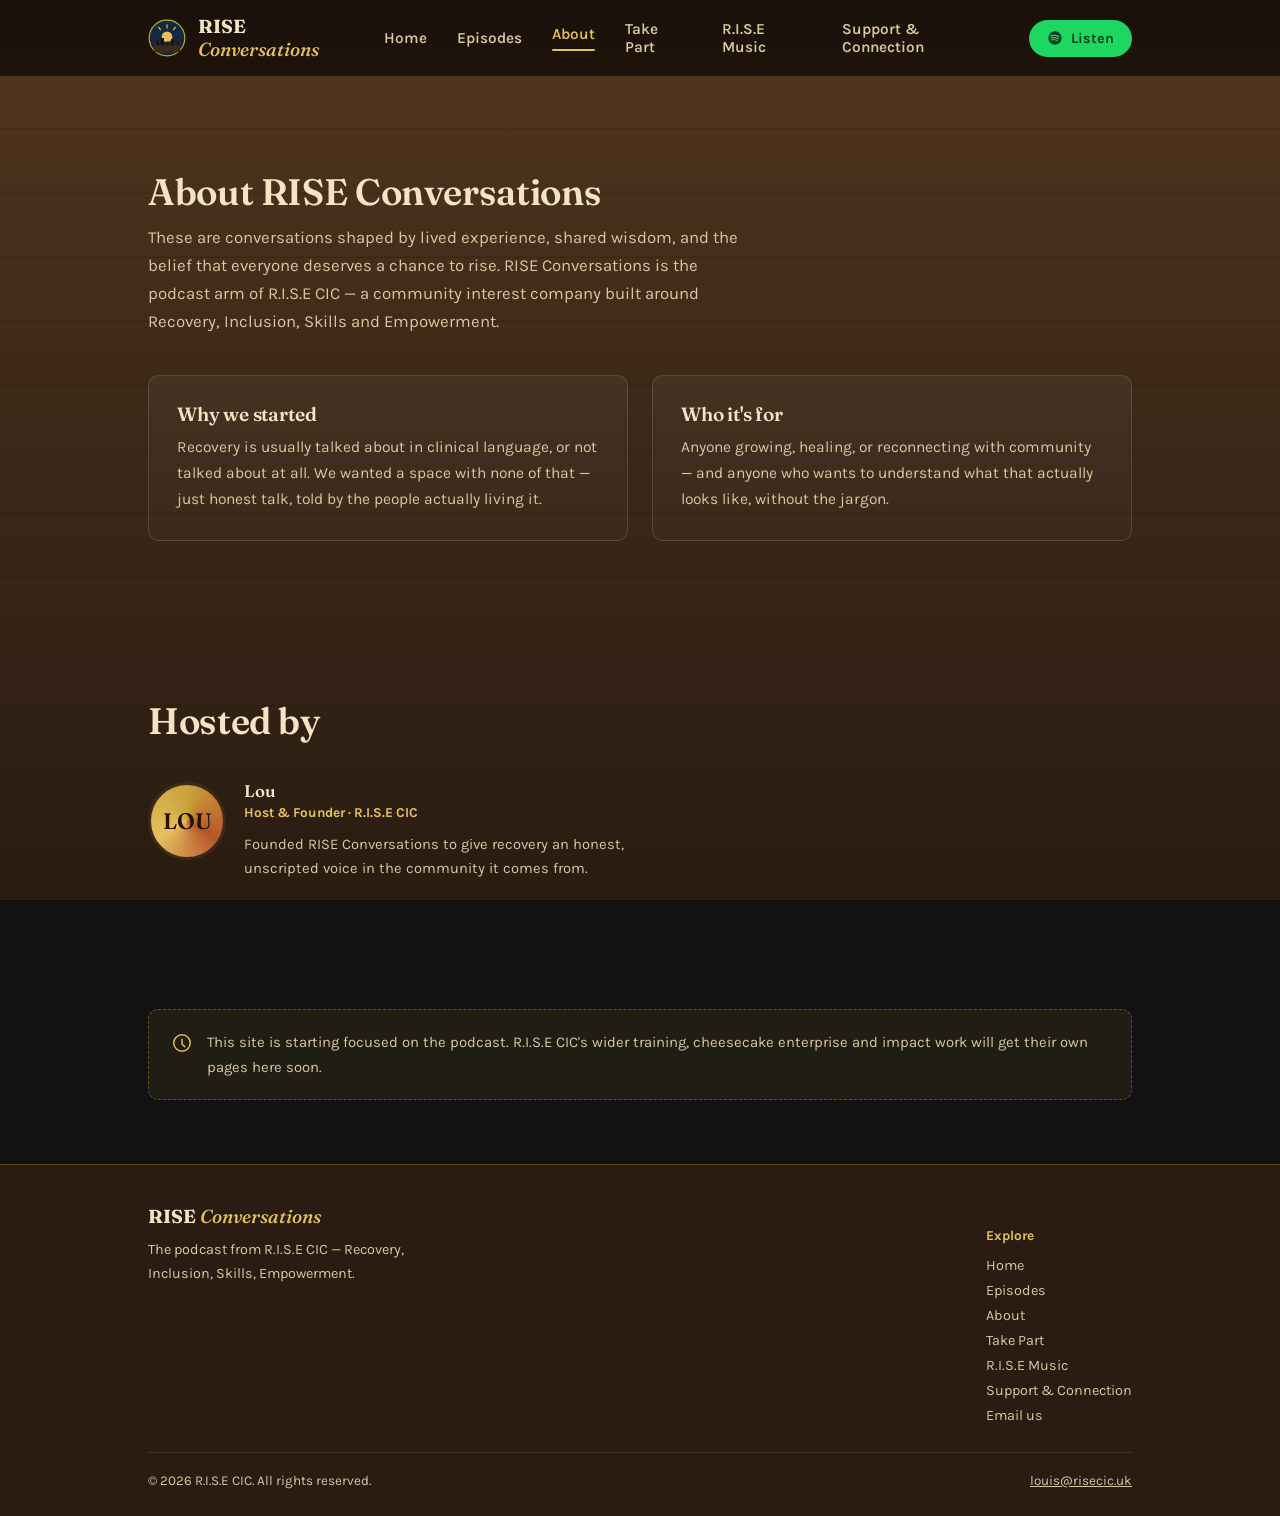
==== commit 78e39ebd: "Revert site to previous version and add daily affirmations card to front page (6ab786614348cc2e50e75" ====
--- a/about/index.html
+++ b/about/index.html
@@ -34,9 +34,9 @@
       <a class="navlink" href="/">Home</a>
       <a class="navlink" href="/episodes/">Episodes</a>
       <a class="navlink" href="/about/" aria-current="page">About</a>
-      <a class="navlink" href="/mutual-aid/">Mutual Aid</a>
-      <a class="navlink" href="/rise-music/">RISE Music</a>
       <a class="navlink" href="/take-part/">Take Part</a>
+      <a class="navlink" href="/rise-music/">R.I.S.E Music</a>
+      <a class="navlink" href="/mutual-aid/">Support &amp; Connection</a>
       <a class="nav-cta" href="/episodes/">
         <svg width="16" height="16" viewBox="0 0 24 24" fill="currentColor"><path d="M12 2a10 10 0 1 0 0 20 10 10 0 0 0 0-20zm4.6 14.5c-.2.3-.6.4-.9.2-2.5-1.5-5.6-1.8-9.3-1-.4.1-.7-.2-.8-.5-.1-.4.2-.7.5-.8 4-.9 7.5-.5 10.3 1.2.3.2.4.6.2.9zm1.2-2.7c-.2.4-.7.5-1.1.3-2.9-1.8-7.3-2.3-10.7-1.3-.4.1-.9-.1-1-.5-.1-.4.1-.9.5-1 3.9-1.2 8.7-.6 12 1.4.4.2.5.7.3 1.1zm.1-2.8C14.2 8.9 8.9 8.7 5.7 9.7c-.5.2-1-.1-1.2-.6-.2-.5.1-1 .6-1.2 3.7-1.1 9.6-.9 13.4 1.4.5.3.6.9.3 1.4-.3.4-.9.5-1.4.3z"/></svg>
         Listen
@@ -105,10 +105,9 @@
         <a href="/">Home</a>
         <a href="/episodes/">Episodes</a>
         <a href="/about/">About</a>
-        <a href="/mutual-aid/">Mutual Aid</a>
-        <a href="/rise-music/">RISE Music</a>
         <a href="/take-part/">Take Part</a>
-        <a href="/contact/">Contact</a>
+        <a href="/rise-music/">R.I.S.E Music</a>
+        <a href="/mutual-aid/">Support &amp; Connection</a>
         <a href="mailto:louis@risecic.uk">Email us</a>
       </div>
     </div>
--- a/assets/site.css
+++ b/assets/site.css
@@ -47,7 +47,7 @@
   nav.links{display:flex; align-items:center; gap:2px;}
   nav.links a.navlink{
     background:none; border:none; color:var(--cream-dim); text-decoration:none; font-size:0.96rem; font-weight:600;
-    padding:10px 10px; border-radius:var(--radius-s); cursor:pointer; transition:color .15s,background .15s;
+    padding:10px 14px; border-radius:var(--radius-s); cursor:pointer; transition:color .15s,background .15s;
   }
   nav.links a.navlink:hover{color:var(--cream); background:rgba(255,255,255,0.06);}
   nav.links a.navlink[aria-current="page"]{color:var(--gold-bright);}
@@ -121,6 +121,12 @@
   .waveform{display:flex; align-items:flex-end; gap:3px; height:32px; margin-top:18px;}
   .waveform span{width:4px; background:var(--gold); opacity:0.55; border-radius:2px;}
 
+  .sc-embed{background:var(--navy); border:1px solid rgba(202,162,58,0.3); border-radius:var(--radius-m); padding:14px;}
+  .sc-embed iframe{display:block; width:100%; border:0; border-radius:var(--radius-s);}
+  .sc-credit{margin-top:10px; font-size:0.78rem; color:var(--cream-dim); overflow:hidden; white-space:nowrap; text-overflow:ellipsis;}
+  .sc-credit a{color:var(--gold-bright); text-decoration:none;}
+  .sc-credit a:hover{text-decoration:underline;}
+
   .episode-card{
     display:grid; grid-template-columns:64px 1fr auto; gap:18px; align-items:center;
     padding:20px; border-radius:var(--radius-m); background:rgba(255,255,255,0.035);
@@ -170,26 +176,27 @@
   .roadmap-note p a{color:var(--gold-bright); font-weight:700; text-decoration:none; white-space:nowrap;}
   .roadmap-note p a:hover{text-decoration:underline;}
 
-  .page-intro{padding-top:clamp(52px,8vw,92px); padding-bottom:clamp(34px,5vw,54px);}
-  .page-intro .kicker{color:var(--gold-bright); font-weight:700; letter-spacing:.08em; text-transform:uppercase; font-size:.8rem;}
-  .page-intro h1{font-size:clamp(2.35rem,5vw,4rem); margin-top:12px; max-width:780px;}
-  .page-intro>p:last-child{color:var(--cream-dim); font-size:1.08rem; max-width:680px; margin-top:18px;}
+  .resource-intro{padding-bottom:clamp(34px,5vw,54px);}
+  .resource-intro .section-head{margin-bottom:0; max-width:720px;}
+  .resource-kicker{display:inline-flex; align-items:center; gap:10px; margin-bottom:16px; color:var(--gold-bright); font-size:.82rem; font-weight:700; letter-spacing:.1em; text-transform:uppercase;}
+  .resource-kicker::before{content:""; width:34px; height:1px; background:var(--gold);}
   .resource-grid{display:grid; grid-template-columns:repeat(2,minmax(0,1fr)); gap:18px;}
-  .resource-card{background:rgba(255,255,255,.035); border:1px solid rgba(242,228,196,.14); border-radius:var(--radius-m); padding:26px; display:flex; flex-direction:column; align-items:flex-start;}
-  .resource-card.urgent{border-color:rgba(217,122,68,.65); background:linear-gradient(135deg,rgba(184,85,43,.2),rgba(22,40,61,.35));}
-  .resource-card .resource-type{color:var(--gold-bright); font-size:.75rem; font-weight:700; letter-spacing:.08em; text-transform:uppercase;}
-  .resource-card h2{font-size:1.35rem; margin-top:8px;}
-  .resource-card p{color:var(--cream-dim); margin-top:10px; flex:1;}
-  .resource-card a.resource-link{display:inline-flex; margin-top:18px; color:var(--gold-bright); font-weight:700; text-decoration:none;}
-  .resource-card a.resource-link:hover{text-decoration:underline;}
-  .music-feature{display:grid; grid-template-columns:minmax(0,.8fr) minmax(0,1.2fr); gap:clamp(28px,6vw,72px); align-items:center;}
-  .record-mark{aspect-ratio:1; width:min(360px,80vw); border-radius:50%; margin:auto; display:grid; place-items:center; background:repeating-radial-gradient(circle at center,#20140c 0 7px,#302116 8px 10px); box-shadow:0 24px 55px rgba(0,0,0,.35);}
-  .record-mark::before{content:"RISE\A MUSIC"; white-space:pre; display:grid; place-items:center; text-align:center; width:38%; aspect-ratio:1; border-radius:50%; background:var(--gold-bright); color:var(--ink); font-family:var(--serif); font-weight:700; letter-spacing:.08em; line-height:1.1;}
-  .contact-panel{display:grid; grid-template-columns:1.1fr .9fr; gap:28px; align-items:start;}
-  .contact-list{display:grid; gap:12px; margin-top:22px;}
-  .contact-list a{display:flex; align-items:center; justify-content:space-between; gap:20px; padding:17px 18px; border:1px solid rgba(242,228,196,.16); border-radius:var(--radius-s); color:var(--cream); text-decoration:none; font-weight:700;}
-  .contact-list a:hover{border-color:var(--gold-bright); color:var(--gold-bright);}
-  @media(max-width:800px){.resource-grid,.music-feature,.contact-panel{grid-template-columns:1fr;}}
+  .resource-card{position:relative; display:grid; grid-template-columns:42px 1fr auto; gap:18px; align-items:center; min-height:144px; padding:25px; overflow:hidden; color:inherit; text-decoration:none; background:linear-gradient(135deg,rgba(22,40,61,.92),rgba(31,60,92,.58)); border:1px solid rgba(202,162,58,.28); border-radius:var(--radius-m); transition:transform .2s ease,border-color .2s ease,background .2s ease;}
+  .resource-card::after{content:""; position:absolute; width:90px; height:90px; right:-48px; bottom:-52px; border:1px solid rgba(230,192,95,.18); border-radius:50%; transition:transform .25s ease;}
+  .resource-card:hover{transform:translateY(-3px); border-color:rgba(230,192,95,.7); background:linear-gradient(135deg,rgba(22,40,61,1),rgba(42,77,116,.72));}
+  .resource-card:hover::after{transform:scale(1.35);}
+  .resource-index{align-self:start; font-family:var(--serif); font-size:.9rem; color:var(--gold-bright); letter-spacing:.05em;}
+  .resource-copy h2{font-size:1.28rem;}
+  .resource-copy p{margin-top:7px; color:var(--cream-dim); font-size:.93rem; line-height:1.45;}
+  .resource-arrow{width:34px; height:34px; border:1px solid rgba(242,228,196,.24); border-radius:50%; display:grid; place-items:center; color:var(--gold-bright); transition:transform .2s ease,background .2s ease;}
+  .resource-card:hover .resource-arrow{transform:translate(2px,-2px); background:rgba(202,162,58,.12);}
+  .resource-note{margin-top:26px; color:var(--cream-dim); font-size:.9rem;}
+  @media (max-width:760px){.resource-grid{grid-template-columns:1fr;}.resource-card{min-height:0; grid-template-columns:34px 1fr auto; padding:22px 20px; gap:12px;}}
 
   :focus-visible{outline:2px solid var(--gold-bright); outline-offset:2px;}
   @media (prefers-reduced-motion:reduce){ *{animation-duration:.01ms !important; transition-duration:.01ms !important;} html{scroll-behavior:auto;} }
+
+  .affirmation-section{padding-bottom:0;}
+  .affirmation-card{background:var(--wood-1); border:1px solid rgba(202,162,58,0.22); border-left:4px solid var(--gold-bright); border-radius:var(--radius-m); padding:clamp(24px,4vw,36px); text-align:center;}
+  .affirmation-label{font-size:0.76rem; font-weight:700; color:var(--ember-bright); letter-spacing:0.06em;}
+  .affirmation-text{margin:12px auto 0; max-width:40ch; font-family:var(--serif); font-style:italic; font-size:clamp(1.3rem,2.6vw,1.75rem); color:var(--paper); line-height:1.4;}
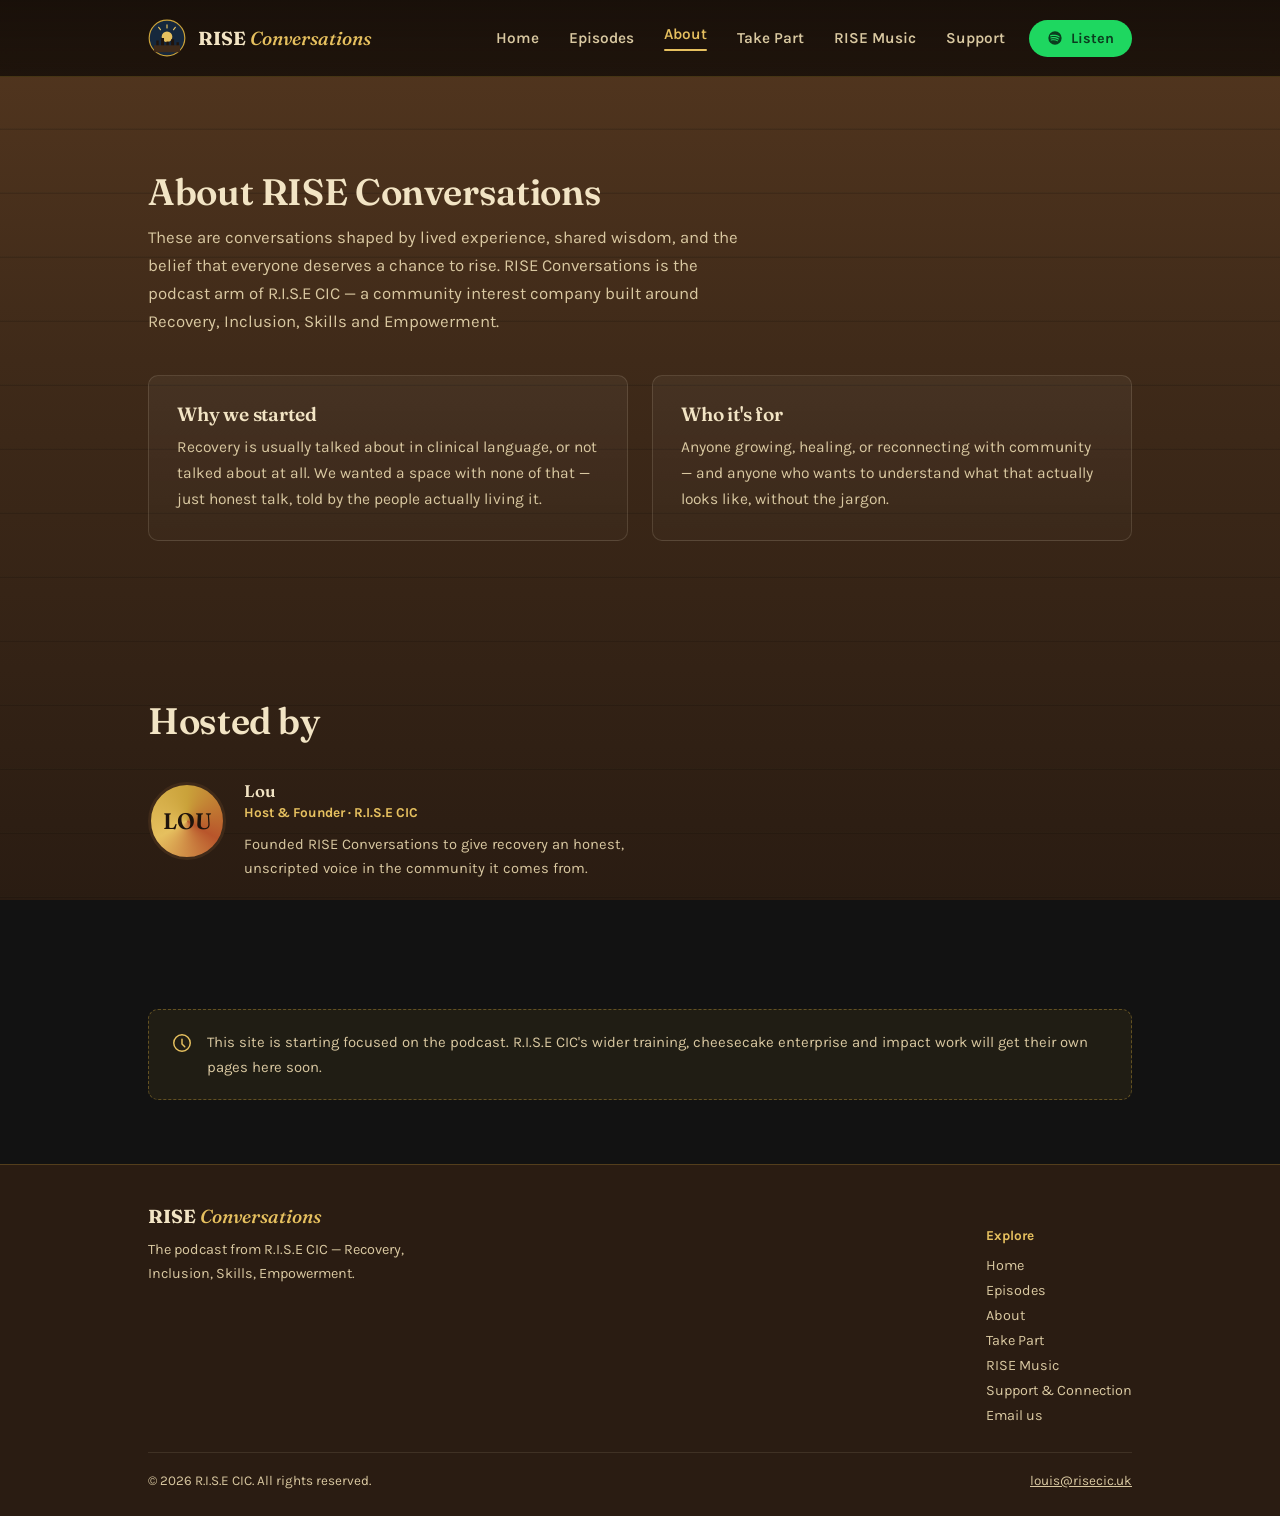
==== commit 575237ca: "Re-add services from picture to support page on Netlify site (6ab93d244e08cc514f78eab8)" ====
--- a/about/index.html
+++ b/about/index.html
@@ -35,8 +35,8 @@
       <a class="navlink" href="/episodes/">Episodes</a>
       <a class="navlink" href="/about/" aria-current="page">About</a>
       <a class="navlink" href="/take-part/">Take Part</a>
-      <a class="navlink" href="/rise-music/">R.I.S.E Music</a>
-      <a class="navlink" href="/mutual-aid/">Support &amp; Connection</a>
+      <a class="navlink" href="/rise-music/">RISE Music</a>
+      <a class="navlink" href="/support/">Support</a>
       <a class="nav-cta" href="/episodes/">
         <svg width="16" height="16" viewBox="0 0 24 24" fill="currentColor"><path d="M12 2a10 10 0 1 0 0 20 10 10 0 0 0 0-20zm4.6 14.5c-.2.3-.6.4-.9.2-2.5-1.5-5.6-1.8-9.3-1-.4.1-.7-.2-.8-.5-.1-.4.2-.7.5-.8 4-.9 7.5-.5 10.3 1.2.3.2.4.6.2.9zm1.2-2.7c-.2.4-.7.5-1.1.3-2.9-1.8-7.3-2.3-10.7-1.3-.4.1-.9-.1-1-.5-.1-.4.1-.9.5-1 3.9-1.2 8.7-.6 12 1.4.4.2.5.7.3 1.1zm.1-2.8C14.2 8.9 8.9 8.7 5.7 9.7c-.5.2-1-.1-1.2-.6-.2-.5.1-1 .6-1.2 3.7-1.1 9.6-.9 13.4 1.4.5.3.6.9.3 1.4-.3.4-.9.5-1.4.3z"/></svg>
         Listen
@@ -106,8 +106,8 @@
         <a href="/episodes/">Episodes</a>
         <a href="/about/">About</a>
         <a href="/take-part/">Take Part</a>
-        <a href="/rise-music/">R.I.S.E Music</a>
-        <a href="/mutual-aid/">Support &amp; Connection</a>
+        <a href="/rise-music/">RISE Music</a>
+        <a href="/support/">Support &amp; Connection</a>
         <a href="mailto:louis@risecic.uk">Email us</a>
       </div>
     </div>
--- a/assets/site.css
+++ b/assets/site.css
@@ -46,6 +46,7 @@
 
   nav.links{display:flex; align-items:center; gap:2px;}
   nav.links a.navlink{
+    white-space:nowrap;
     background:none; border:none; color:var(--cream-dim); text-decoration:none; font-size:0.96rem; font-weight:600;
     padding:10px 14px; border-radius:var(--radius-s); cursor:pointer; transition:color .15s,background .15s;
   }
@@ -56,7 +57,8 @@
   .nav-cta:hover{transform:translateY(-1px); background:#23e46a;}
   .burger{display:none; background:none; border:none; padding:8px; cursor:pointer;}
   .burger span{display:block; width:24px; height:2px; background:var(--cream); margin:5px 0; border-radius:2px;}
-  @media (max-width:860px){
+  @media (max-width:1140px) and (min-width:1025px){ nav.links a.navlink{padding:10px 9px; font-size:0.92rem;} }
+  @media (max-width:1024px){
     nav.links{position:fixed; top:76px; left:0; right:0; bottom:0; background:var(--wood-1); flex-direction:column; align-items:stretch; padding:16px; gap:4px; transform:translateX(100%); transition:transform .25s ease; overflow-y:auto;}
     nav.links.open{transform:translateX(0);}
     nav.links a.navlink{text-align:left; padding:14px 12px; font-size:1.05rem;}
@@ -109,6 +111,7 @@
   .card p{color:var(--cream-dim); font-size:0.97rem;}
 
   .quote-card{background:var(--wood-1); border:1px solid rgba(202,162,58,0.22); border-radius:var(--radius-m); padding:30px;}
+  .quote-card p.quote-by{margin-top:16px; font-size:0.92rem; color:var(--cream-dim);}
   .quote-card p.quote{font-family:var(--serif); font-style:italic; font-size:1.15rem; color:var(--paper); line-height:1.5;}
 
   .player{background:var(--navy); border-radius:var(--radius-m); padding:26px; border:1px solid rgba(202,162,58,0.3);}
@@ -120,12 +123,6 @@
   .player-meta p{font-size:0.87rem; color:var(--cream-dim);}
   .waveform{display:flex; align-items:flex-end; gap:3px; height:32px; margin-top:18px;}
   .waveform span{width:4px; background:var(--gold); opacity:0.55; border-radius:2px;}
-
-  .sc-embed{background:var(--navy); border:1px solid rgba(202,162,58,0.3); border-radius:var(--radius-m); padding:14px;}
-  .sc-embed iframe{display:block; width:100%; border:0; border-radius:var(--radius-s);}
-  .sc-credit{margin-top:10px; font-size:0.78rem; color:var(--cream-dim); overflow:hidden; white-space:nowrap; text-overflow:ellipsis;}
-  .sc-credit a{color:var(--gold-bright); text-decoration:none;}
-  .sc-credit a:hover{text-decoration:underline;}
 
   .episode-card{
     display:grid; grid-template-columns:64px 1fr auto; gap:18px; align-items:center;
@@ -176,27 +173,18 @@
   .roadmap-note p a{color:var(--gold-bright); font-weight:700; text-decoration:none; white-space:nowrap;}
   .roadmap-note p a:hover{text-decoration:underline;}
 
-  .resource-intro{padding-bottom:clamp(34px,5vw,54px);}
-  .resource-intro .section-head{margin-bottom:0; max-width:720px;}
-  .resource-kicker{display:inline-flex; align-items:center; gap:10px; margin-bottom:16px; color:var(--gold-bright); font-size:.82rem; font-weight:700; letter-spacing:.1em; text-transform:uppercase;}
-  .resource-kicker::before{content:""; width:34px; height:1px; background:var(--gold);}
-  .resource-grid{display:grid; grid-template-columns:repeat(2,minmax(0,1fr)); gap:18px;}
-  .resource-card{position:relative; display:grid; grid-template-columns:42px 1fr auto; gap:18px; align-items:center; min-height:144px; padding:25px; overflow:hidden; color:inherit; text-decoration:none; background:linear-gradient(135deg,rgba(22,40,61,.92),rgba(31,60,92,.58)); border:1px solid rgba(202,162,58,.28); border-radius:var(--radius-m); transition:transform .2s ease,border-color .2s ease,background .2s ease;}
-  .resource-card::after{content:""; position:absolute; width:90px; height:90px; right:-48px; bottom:-52px; border:1px solid rgba(230,192,95,.18); border-radius:50%; transition:transform .25s ease;}
-  .resource-card:hover{transform:translateY(-3px); border-color:rgba(230,192,95,.7); background:linear-gradient(135deg,rgba(22,40,61,1),rgba(42,77,116,.72));}
-  .resource-card:hover::after{transform:scale(1.35);}
-  .resource-index{align-self:start; font-family:var(--serif); font-size:.9rem; color:var(--gold-bright); letter-spacing:.05em;}
-  .resource-copy h2{font-size:1.28rem;}
-  .resource-copy p{margin-top:7px; color:var(--cream-dim); font-size:.93rem; line-height:1.45;}
-  .resource-arrow{width:34px; height:34px; border:1px solid rgba(242,228,196,.24); border-radius:50%; display:grid; place-items:center; color:var(--gold-bright); transition:transform .2s ease,background .2s ease;}
-  .resource-card:hover .resource-arrow{transform:translate(2px,-2px); background:rgba(202,162,58,.12);}
-  .resource-note{margin-top:26px; color:var(--cream-dim); font-size:.9rem;}
-  @media (max-width:760px){.resource-grid{grid-template-columns:1fr;}.resource-card{min-height:0; grid-template-columns:34px 1fr auto; padding:22px 20px; gap:12px;}}
-
   :focus-visible{outline:2px solid var(--gold-bright); outline-offset:2px;}
   @media (prefers-reduced-motion:reduce){ *{animation-duration:.01ms !important; transition-duration:.01ms !important;} html{scroll-behavior:auto;} }
 
-  .affirmation-section{padding-bottom:0;}
-  .affirmation-card{background:var(--wood-1); border:1px solid rgba(202,162,58,0.22); border-left:4px solid var(--gold-bright); border-radius:var(--radius-m); padding:clamp(24px,4vw,36px); text-align:center;}
-  .affirmation-label{font-size:0.76rem; font-weight:700; color:var(--ember-bright); letter-spacing:0.06em;}
-  .affirmation-text{margin:12px auto 0; max-width:40ch; font-family:var(--serif); font-style:italic; font-size:clamp(1.3rem,2.6vw,1.75rem); color:var(--paper); line-height:1.4;}
+  .track-list{display:grid; gap:12px;}
+  .support-list{list-style:none; margin:0; padding:0; display:grid; gap:12px;}
+  .support-item{display:flex; justify-content:space-between; align-items:center; gap:16px; flex-wrap:wrap; background:rgba(255,255,255,0.035); border:1px solid rgba(242,228,196,0.12); border-radius:var(--radius-m); padding:18px 22px;}
+  .support-item h4{font-size:1.05rem;}
+  .support-item p{font-size:0.92rem; color:var(--cream-dim); margin-top:4px;}
+  .support-item .contact{font-weight:700; color:var(--gold-bright); text-decoration:none; white-space:nowrap;}
+  .support-item .contact:hover{text-decoration:underline;}
+  .crisis{background:var(--navy); border:1px solid rgba(202,162,58,0.35); border-radius:var(--radius-m); padding:26px 28px;}
+  .crisis h3{font-size:1.25rem;}
+  .crisis p{margin-top:8px; color:var(--cream-dim);}
+  .crisis a{color:var(--gold-bright); font-weight:700; text-decoration:none;}
+  .crisis a:hover{text-decoration:underline;}
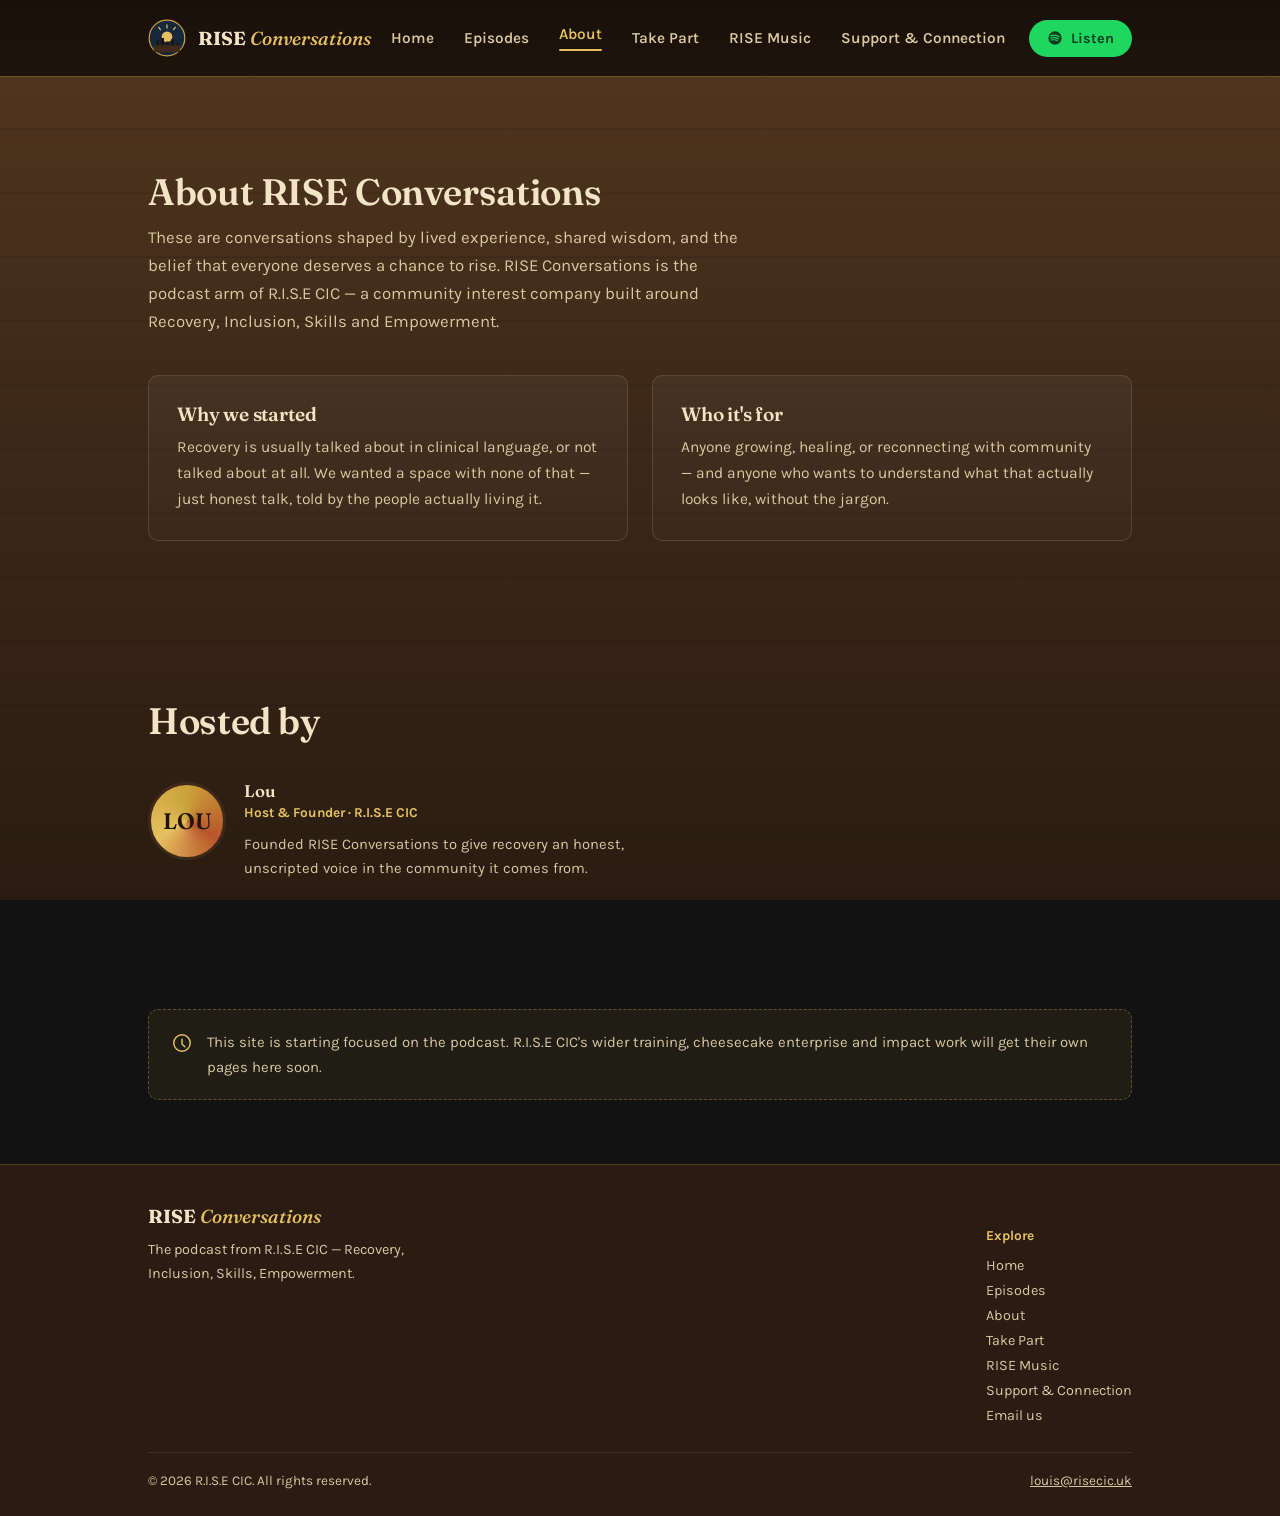
==== commit 3aebc360: "Add site contents to dropdown on mobile site (6ac21b3cb7c074c8dee669a9)" ====
--- a/about/index.html
+++ b/about/index.html
@@ -36,7 +36,9 @@
       <a class="navlink" href="/about/" aria-current="page">About</a>
       <a class="navlink" href="/take-part/">Take Part</a>
       <a class="navlink" href="/rise-music/">RISE Music</a>
-      <a class="navlink" href="/support/">Support</a>
+      <a class="navlink" href="/support/">Support &amp; Connection</a>
+      <a class="navlink nav-extra" href="mailto:louis@risecic.uk">Email us</a>
+      <a class="navlink nav-extra" href="#" data-install-app>Install the app</a>
       <a class="nav-cta" href="/episodes/">
         <svg width="16" height="16" viewBox="0 0 24 24" fill="currentColor"><path d="M12 2a10 10 0 1 0 0 20 10 10 0 0 0 0-20zm4.6 14.5c-.2.3-.6.4-.9.2-2.5-1.5-5.6-1.8-9.3-1-.4.1-.7-.2-.8-.5-.1-.4.2-.7.5-.8 4-.9 7.5-.5 10.3 1.2.3.2.4.6.2.9zm1.2-2.7c-.2.4-.7.5-1.1.3-2.9-1.8-7.3-2.3-10.7-1.3-.4.1-.9-.1-1-.5-.1-.4.1-.9.5-1 3.9-1.2 8.7-.6 12 1.4.4.2.5.7.3 1.1zm.1-2.8C14.2 8.9 8.9 8.7 5.7 9.7c-.5.2-1-.1-1.2-.6-.2-.5.1-1 .6-1.2 3.7-1.1 9.6-.9 13.4 1.4.5.3.6.9.3 1.4-.3.4-.9.5-1.4.3z"/></svg>
         Listen
@@ -119,5 +121,6 @@
 </footer>
 
 <script src="/assets/site.js"></script>
+
 </body>
 </html>
--- a/assets/site.css
+++ b/assets/site.css
@@ -35,8 +35,14 @@
   header.topnav{
     position:fixed; top:0; left:0; right:0; z-index:100;
     padding-top:env(safe-area-inset-top,0px);
+    border-bottom:1px solid rgba(202,162,58,0.25);
+  }
+  /* Blur lives on a pseudo-element: backdrop-filter on the header itself would
+     trap the fixed-position mobile menu inside the 76px bar. */
+  header.topnav::before{
+    content:""; position:absolute; inset:0; z-index:-1;
     background:linear-gradient(180deg, rgba(20,13,8,0.92), rgba(20,13,8,0.82));
-    backdrop-filter:blur(8px); border-bottom:1px solid rgba(202,162,58,0.25);
+    -webkit-backdrop-filter:blur(8px); backdrop-filter:blur(8px);
   }
   .nav-row{display:flex; align-items:center; justify-content:space-between; height:76px;}
   .brandmark{display:flex; align-items:center; gap:12px; background:none; border:none; cursor:pointer; text-decoration:none;}
@@ -46,7 +52,6 @@
 
   nav.links{display:flex; align-items:center; gap:2px;}
   nav.links a.navlink{
-    white-space:nowrap;
     background:none; border:none; color:var(--cream-dim); text-decoration:none; font-size:0.96rem; font-weight:600;
     padding:10px 14px; border-radius:var(--radius-s); cursor:pointer; transition:color .15s,background .15s;
   }
@@ -55,18 +60,21 @@
   nav.links a.navlink[aria-current="page"]::after{content:""; display:block; height:2px; margin-top:6px; border-radius:2px; background:var(--gold-bright);}
   .nav-cta{background:#1ed760; color:#0b3d1f; border:none; text-decoration:none; padding:10px 18px; border-radius:20px; font-weight:700; font-size:0.9rem; cursor:pointer; margin-left:8px; display:inline-flex; align-items:center; gap:8px; transition:transform .15s, background .15s;}
   .nav-cta:hover{transform:translateY(-1px); background:#23e46a;}
+  nav.links a.nav-extra{display:none;}
   .burger{display:none; background:none; border:none; padding:8px; cursor:pointer;}
   .burger span{display:block; width:24px; height:2px; background:var(--cream); margin:5px 0; border-radius:2px;}
-  @media (max-width:1140px) and (min-width:1025px){ nav.links a.navlink{padding:10px 9px; font-size:0.92rem;} }
-  @media (max-width:1024px){
-    nav.links{position:fixed; top:76px; left:0; right:0; bottom:0; background:var(--wood-1); flex-direction:column; align-items:stretch; padding:16px; gap:4px; transform:translateX(100%); transition:transform .25s ease; overflow-y:auto;}
-    nav.links.open{transform:translateX(0);}
+  @media (max-width:860px){
+    nav.links{position:fixed; top:calc(76px + env(safe-area-inset-top,0px)); left:0; right:0; bottom:0; background:var(--wood-1); flex-direction:column; align-items:stretch; padding:16px 16px calc(16px + env(safe-area-inset-bottom,0px)); gap:4px; transform:translateX(100%); visibility:hidden; transition:transform .25s ease, visibility 0s linear .25s; overflow-y:auto; overscroll-behavior:contain;}
+    nav.links.open{transform:translateX(0); visibility:visible; transition:transform .25s ease;}
+    nav.links a.nav-extra{display:block;}
+    nav.links a.navlink[aria-current="page"]::after{width:28px;}
+    html.menu-open, html.menu-open body{overflow:hidden;}
     nav.links a.navlink{text-align:left; padding:14px 12px; font-size:1.05rem;}
     .nav-cta{margin:10px 12px 0; justify-content:center;}
     .burger{display:block;}
   }
 
-  main{padding-top:76px;}
+  main{padding-top:calc(76px + env(safe-area-inset-top,0px));}
   .page{display:block; animation:fadein .35s ease;}
   @keyframes fadein{from{opacity:0; transform:translateY(6px);} to{opacity:1; transform:translateY(0);}}
   section{padding:clamp(48px,8vw,96px) 0;}
@@ -111,7 +119,6 @@
   .card p{color:var(--cream-dim); font-size:0.97rem;}
 
   .quote-card{background:var(--wood-1); border:1px solid rgba(202,162,58,0.22); border-radius:var(--radius-m); padding:30px;}
-  .quote-card p.quote-by{margin-top:16px; font-size:0.92rem; color:var(--cream-dim);}
   .quote-card p.quote{font-family:var(--serif); font-style:italic; font-size:1.15rem; color:var(--paper); line-height:1.5;}
 
   .player{background:var(--navy); border-radius:var(--radius-m); padding:26px; border:1px solid rgba(202,162,58,0.3);}
@@ -175,16 +182,3 @@
 
   :focus-visible{outline:2px solid var(--gold-bright); outline-offset:2px;}
   @media (prefers-reduced-motion:reduce){ *{animation-duration:.01ms !important; transition-duration:.01ms !important;} html{scroll-behavior:auto;} }
-
-  .track-list{display:grid; gap:12px;}
-  .support-list{list-style:none; margin:0; padding:0; display:grid; gap:12px;}
-  .support-item{display:flex; justify-content:space-between; align-items:center; gap:16px; flex-wrap:wrap; background:rgba(255,255,255,0.035); border:1px solid rgba(242,228,196,0.12); border-radius:var(--radius-m); padding:18px 22px;}
-  .support-item h4{font-size:1.05rem;}
-  .support-item p{font-size:0.92rem; color:var(--cream-dim); margin-top:4px;}
-  .support-item .contact{font-weight:700; color:var(--gold-bright); text-decoration:none; white-space:nowrap;}
-  .support-item .contact:hover{text-decoration:underline;}
-  .crisis{background:var(--navy); border:1px solid rgba(202,162,58,0.35); border-radius:var(--radius-m); padding:26px 28px;}
-  .crisis h3{font-size:1.25rem;}
-  .crisis p{margin-top:8px; color:var(--cream-dim);}
-  .crisis a{color:var(--gold-bright); font-weight:700; text-decoration:none;}
-  .crisis a:hover{text-decoration:underline;}
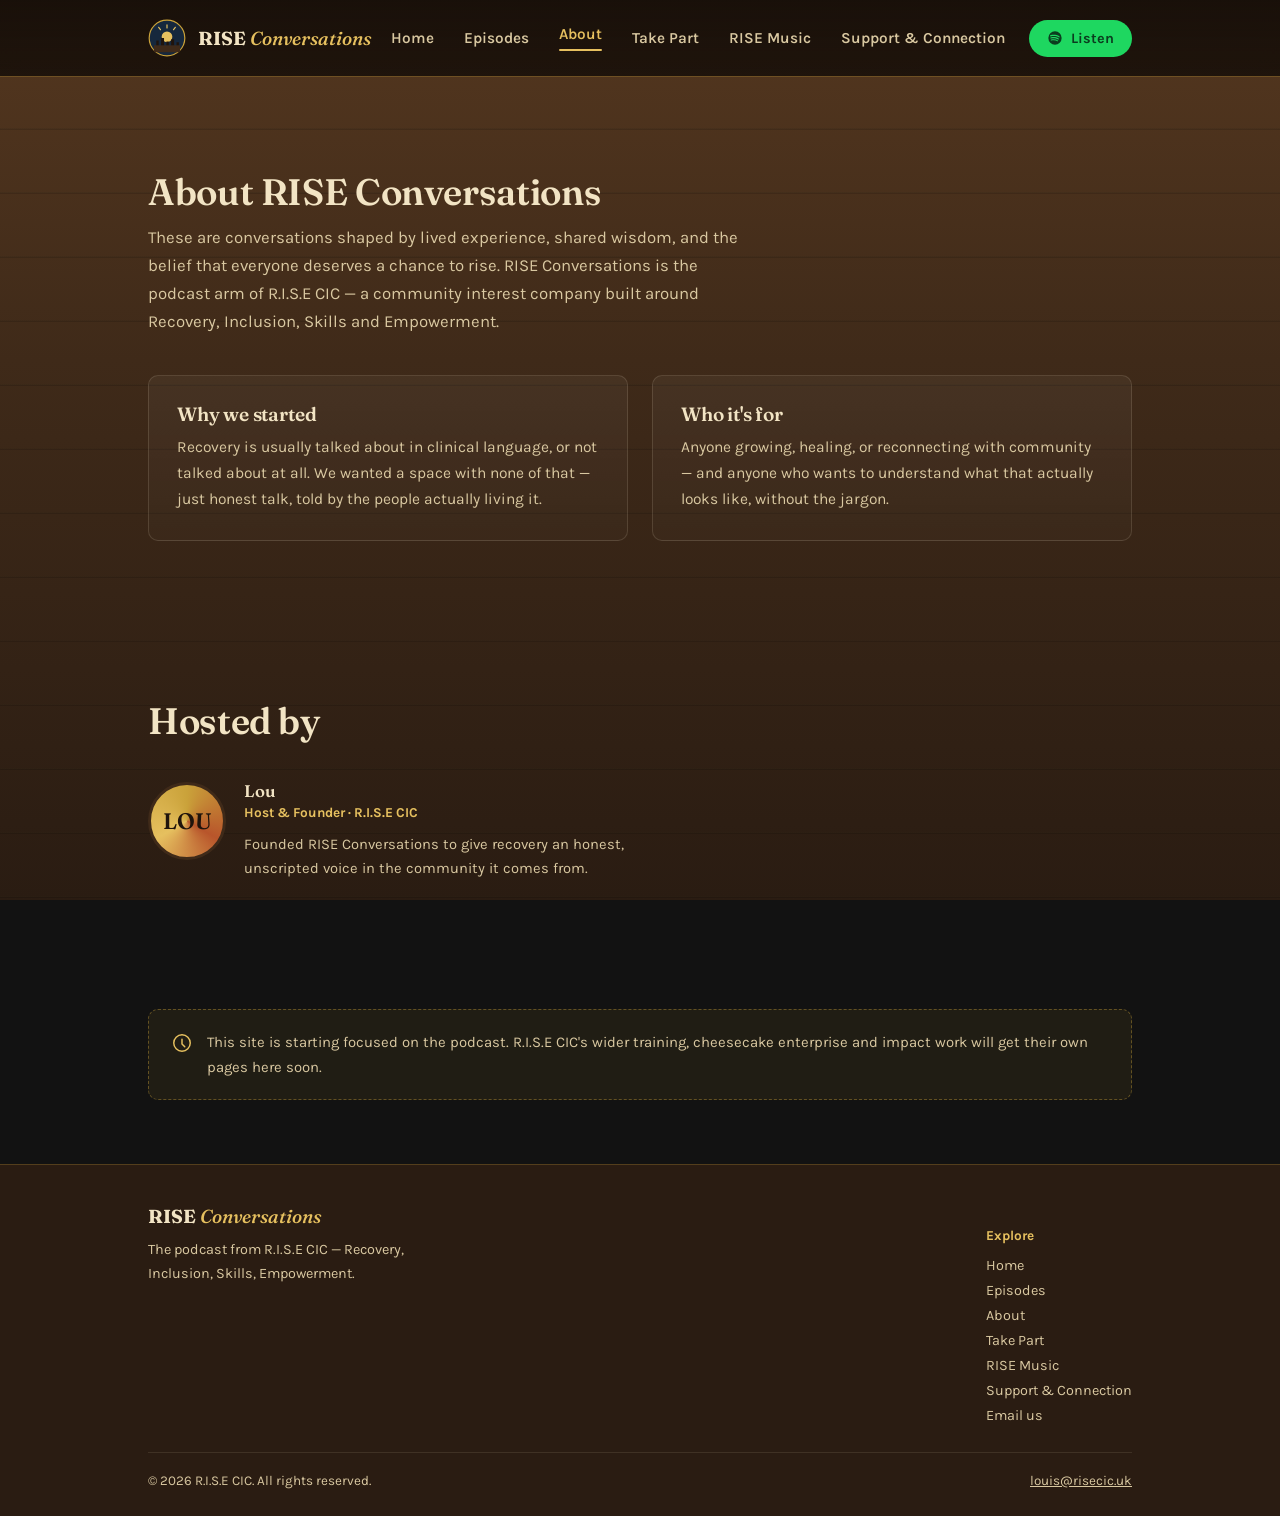
==== commit 6705b2fa: "Re-add removed elements and update repository (6ac7453da9a5eb054b993e64)" ====
--- a/about/index.html
+++ b/about/index.html
@@ -121,6 +121,5 @@
 </footer>
 
 <script src="/assets/site.js"></script>
-
 </body>
 </html>
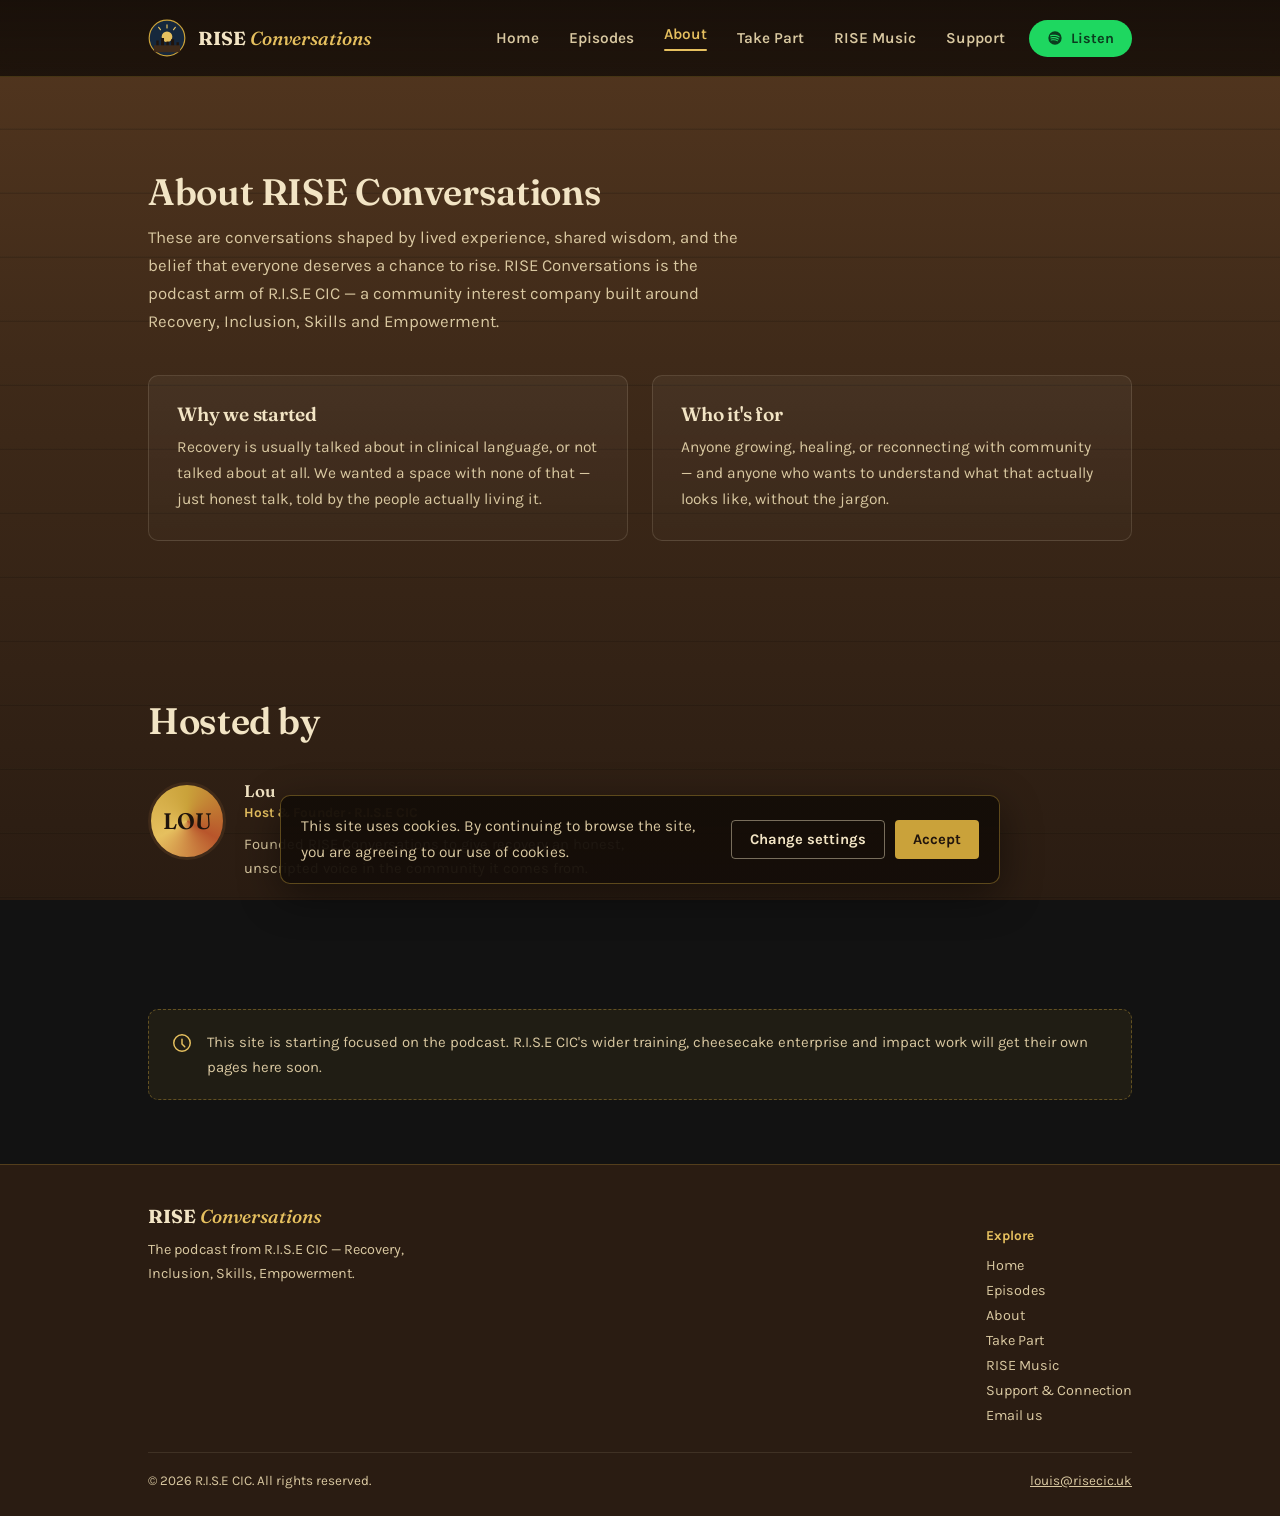
==== commit 1737145e: "Merge 0bc8bf60154a0e73fe06f983cdd898ceeb7c4b9a into b529a4f2581a61cca80d302c1d43cc1a724c39c9" ====
--- a/about/index.html
+++ b/about/index.html
@@ -36,9 +36,7 @@
       <a class="navlink" href="/about/" aria-current="page">About</a>
       <a class="navlink" href="/take-part/">Take Part</a>
       <a class="navlink" href="/rise-music/">RISE Music</a>
-      <a class="navlink" href="/support/">Support &amp; Connection</a>
-      <a class="navlink nav-extra" href="mailto:louis@risecic.uk">Email us</a>
-      <a class="navlink nav-extra" href="#" data-install-app>Install the app</a>
+      <a class="navlink" href="/support/">Support</a>
       <a class="nav-cta" href="/episodes/">
         <svg width="16" height="16" viewBox="0 0 24 24" fill="currentColor"><path d="M12 2a10 10 0 1 0 0 20 10 10 0 0 0 0-20zm4.6 14.5c-.2.3-.6.4-.9.2-2.5-1.5-5.6-1.8-9.3-1-.4.1-.7-.2-.8-.5-.1-.4.2-.7.5-.8 4-.9 7.5-.5 10.3 1.2.3.2.4.6.2.9zm1.2-2.7c-.2.4-.7.5-1.1.3-2.9-1.8-7.3-2.3-10.7-1.3-.4.1-.9-.1-1-.5-.1-.4.1-.9.5-1 3.9-1.2 8.7-.6 12 1.4.4.2.5.7.3 1.1zm.1-2.8C14.2 8.9 8.9 8.7 5.7 9.7c-.5.2-1-.1-1.2-.6-.2-.5.1-1 .6-1.2 3.7-1.1 9.6-.9 13.4 1.4.5.3.6.9.3 1.4-.3.4-.9.5-1.4.3z"/></svg>
         Listen
--- a/assets/site.css
+++ b/assets/site.css
@@ -35,14 +35,8 @@
   header.topnav{
     position:fixed; top:0; left:0; right:0; z-index:100;
     padding-top:env(safe-area-inset-top,0px);
-    border-bottom:1px solid rgba(202,162,58,0.25);
-  }
-  /* Blur lives on a pseudo-element: backdrop-filter on the header itself would
-     trap the fixed-position mobile menu inside the 76px bar. */
-  header.topnav::before{
-    content:""; position:absolute; inset:0; z-index:-1;
     background:linear-gradient(180deg, rgba(20,13,8,0.92), rgba(20,13,8,0.82));
-    -webkit-backdrop-filter:blur(8px); backdrop-filter:blur(8px);
+    backdrop-filter:blur(8px); border-bottom:1px solid rgba(202,162,58,0.25);
   }
   .nav-row{display:flex; align-items:center; justify-content:space-between; height:76px;}
   .brandmark{display:flex; align-items:center; gap:12px; background:none; border:none; cursor:pointer; text-decoration:none;}
@@ -60,21 +54,17 @@
   nav.links a.navlink[aria-current="page"]::after{content:""; display:block; height:2px; margin-top:6px; border-radius:2px; background:var(--gold-bright);}
   .nav-cta{background:#1ed760; color:#0b3d1f; border:none; text-decoration:none; padding:10px 18px; border-radius:20px; font-weight:700; font-size:0.9rem; cursor:pointer; margin-left:8px; display:inline-flex; align-items:center; gap:8px; transition:transform .15s, background .15s;}
   .nav-cta:hover{transform:translateY(-1px); background:#23e46a;}
-  nav.links a.nav-extra{display:none;}
   .burger{display:none; background:none; border:none; padding:8px; cursor:pointer;}
   .burger span{display:block; width:24px; height:2px; background:var(--cream); margin:5px 0; border-radius:2px;}
   @media (max-width:860px){
-    nav.links{position:fixed; top:calc(76px + env(safe-area-inset-top,0px)); left:0; right:0; bottom:0; background:var(--wood-1); flex-direction:column; align-items:stretch; padding:16px 16px calc(16px + env(safe-area-inset-bottom,0px)); gap:4px; transform:translateX(100%); visibility:hidden; transition:transform .25s ease, visibility 0s linear .25s; overflow-y:auto; overscroll-behavior:contain;}
-    nav.links.open{transform:translateX(0); visibility:visible; transition:transform .25s ease;}
-    nav.links a.nav-extra{display:block;}
-    nav.links a.navlink[aria-current="page"]::after{width:28px;}
-    html.menu-open, html.menu-open body{overflow:hidden;}
+    nav.links{position:fixed; top:76px; left:0; right:0; bottom:0; background:var(--wood-1); flex-direction:column; align-items:stretch; padding:16px; gap:4px; transform:translateX(100%); transition:transform .25s ease; overflow-y:auto;}
+    nav.links.open{transform:translateX(0);}
     nav.links a.navlink{text-align:left; padding:14px 12px; font-size:1.05rem;}
     .nav-cta{margin:10px 12px 0; justify-content:center;}
     .burger{display:block;}
   }
 
-  main{padding-top:calc(76px + env(safe-area-inset-top,0px));}
+  main{padding-top:76px;}
   .page{display:block; animation:fadein .35s ease;}
   @keyframes fadein{from{opacity:0; transform:translateY(6px);} to{opacity:1; transform:translateY(0);}}
   section{padding:clamp(48px,8vw,96px) 0;}
@@ -182,3 +172,27 @@
 
   :focus-visible{outline:2px solid var(--gold-bright); outline-offset:2px;}
   @media (prefers-reduced-motion:reduce){ *{animation-duration:.01ms !important; transition-duration:.01ms !important;} html{scroll-behavior:auto;} }
+
+  .cookie-consent{
+    position:fixed; left:16px; right:16px; bottom:calc(16px + env(safe-area-inset-bottom,0px)); z-index:200;
+    max-width:720px; margin:0 auto; padding:18px 20px;
+    background:linear-gradient(180deg, rgba(20,13,8,0.97), rgba(20,13,8,0.94));
+    border:1px solid rgba(202,162,58,0.4); border-radius:var(--radius-m);
+    box-shadow:0 12px 40px rgba(0,0,0,0.45); color:var(--cream);
+    animation:cookieIn .3s ease; transition:opacity .3s, transform .3s;
+  }
+  .cookie-consent.cookie-hide{opacity:0; transform:translateY(12px);}
+  @keyframes cookieIn{from{opacity:0; transform:translateY(12px);} to{opacity:1; transform:none;}}
+  .cookie-main{display:flex; align-items:center; gap:16px 20px; flex-wrap:wrap;}
+  .cookie-main p{flex:1 1 300px; font-size:0.96rem; color:var(--cream-dim);}
+  .cookie-actions{display:flex; gap:10px; flex-wrap:wrap;}
+  .cookie-btn{padding:10px 18px; border-radius:var(--radius-s); font-weight:700; font-size:0.92rem; cursor:pointer; transition:background .15s, color .15s;}
+  .cookie-btn-accept{background:var(--gold); color:var(--ink); border:none;}
+  .cookie-btn-accept:hover{background:var(--gold-bright);}
+  .cookie-btn-ghost{background:transparent; color:var(--cream); border:1.5px solid rgba(242,228,196,0.45);}
+  .cookie-btn-ghost:hover{background:rgba(255,255,255,0.06);}
+  .cookie-settings{margin-top:16px; padding-top:16px; border-top:1px solid rgba(202,162,58,0.25); display:grid; gap:12px;}
+  .cookie-settings[hidden]{display:none;}
+  .cookie-opt{display:flex; gap:10px; align-items:flex-start; font-size:0.92rem; color:var(--cream-dim); line-height:1.5;}
+  .cookie-opt input{margin-top:4px; accent-color:var(--gold);}
+  .cookie-opt strong{color:var(--cream);}
